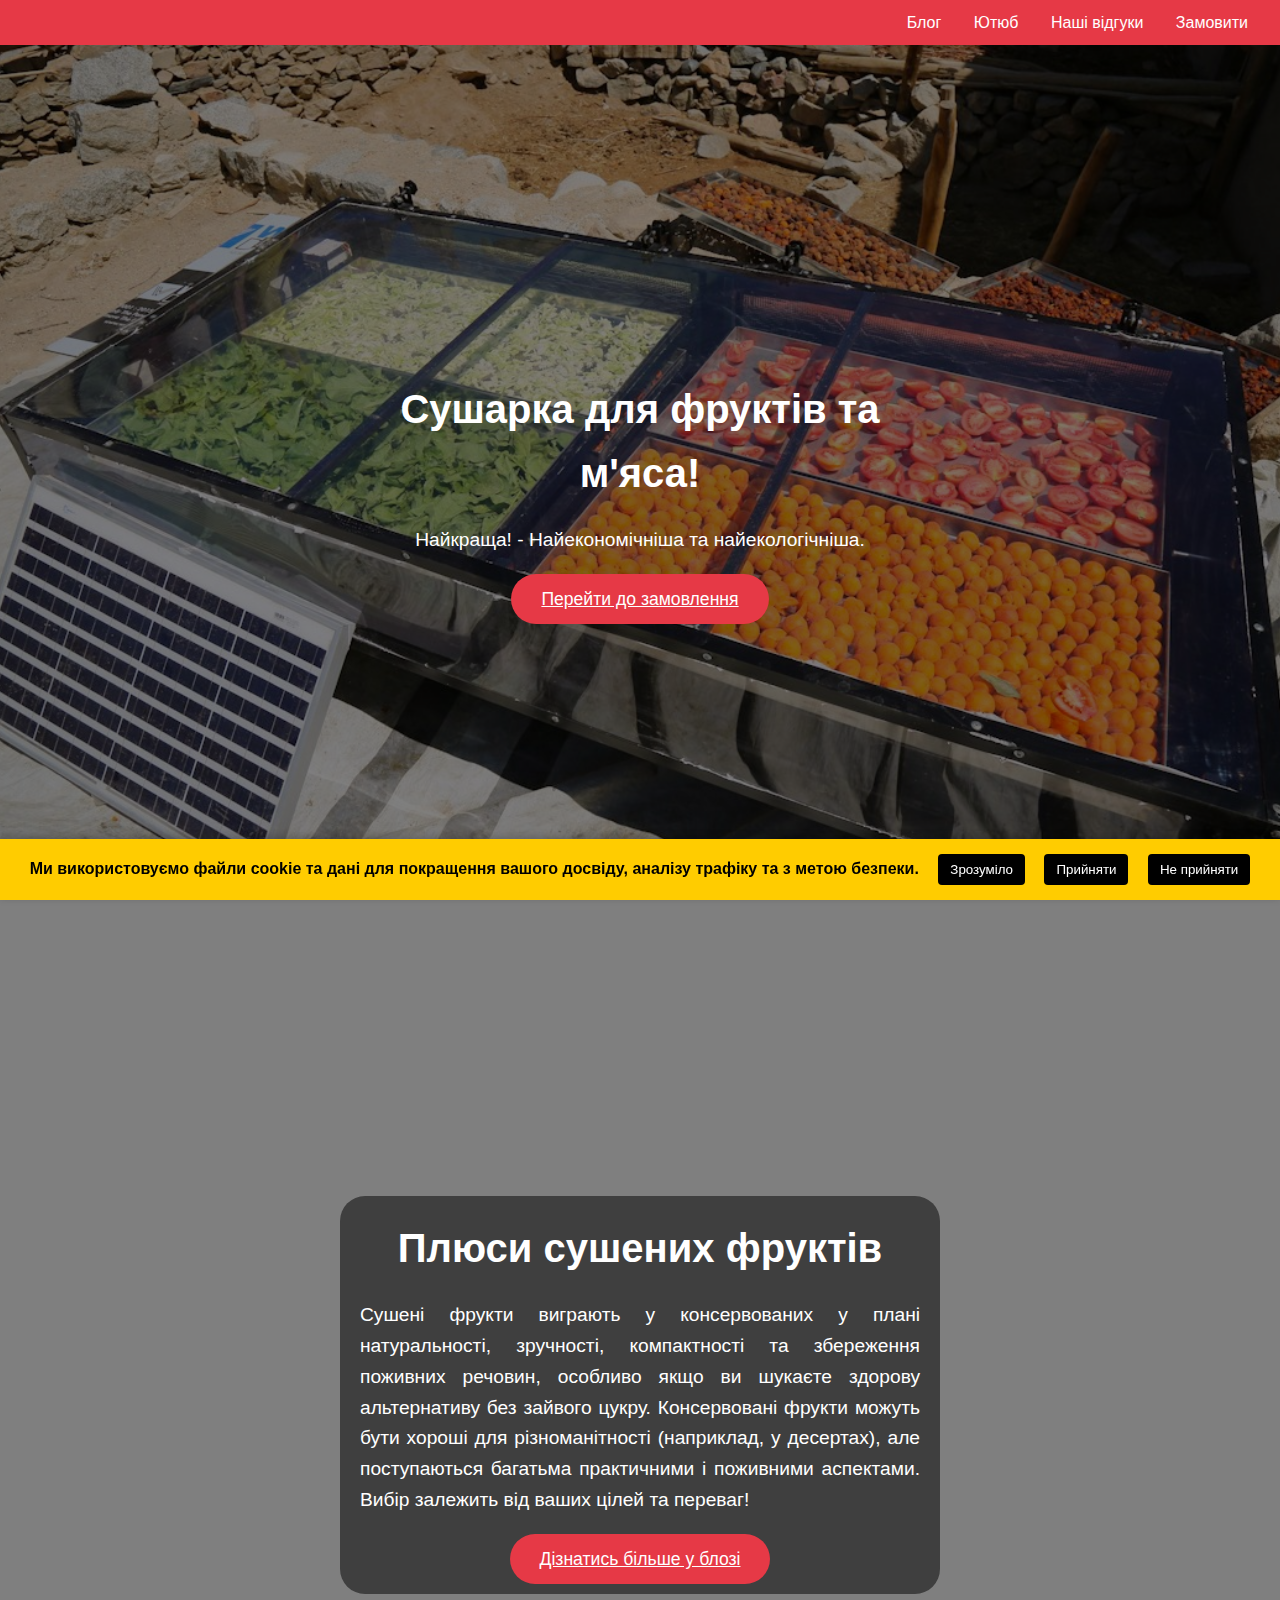
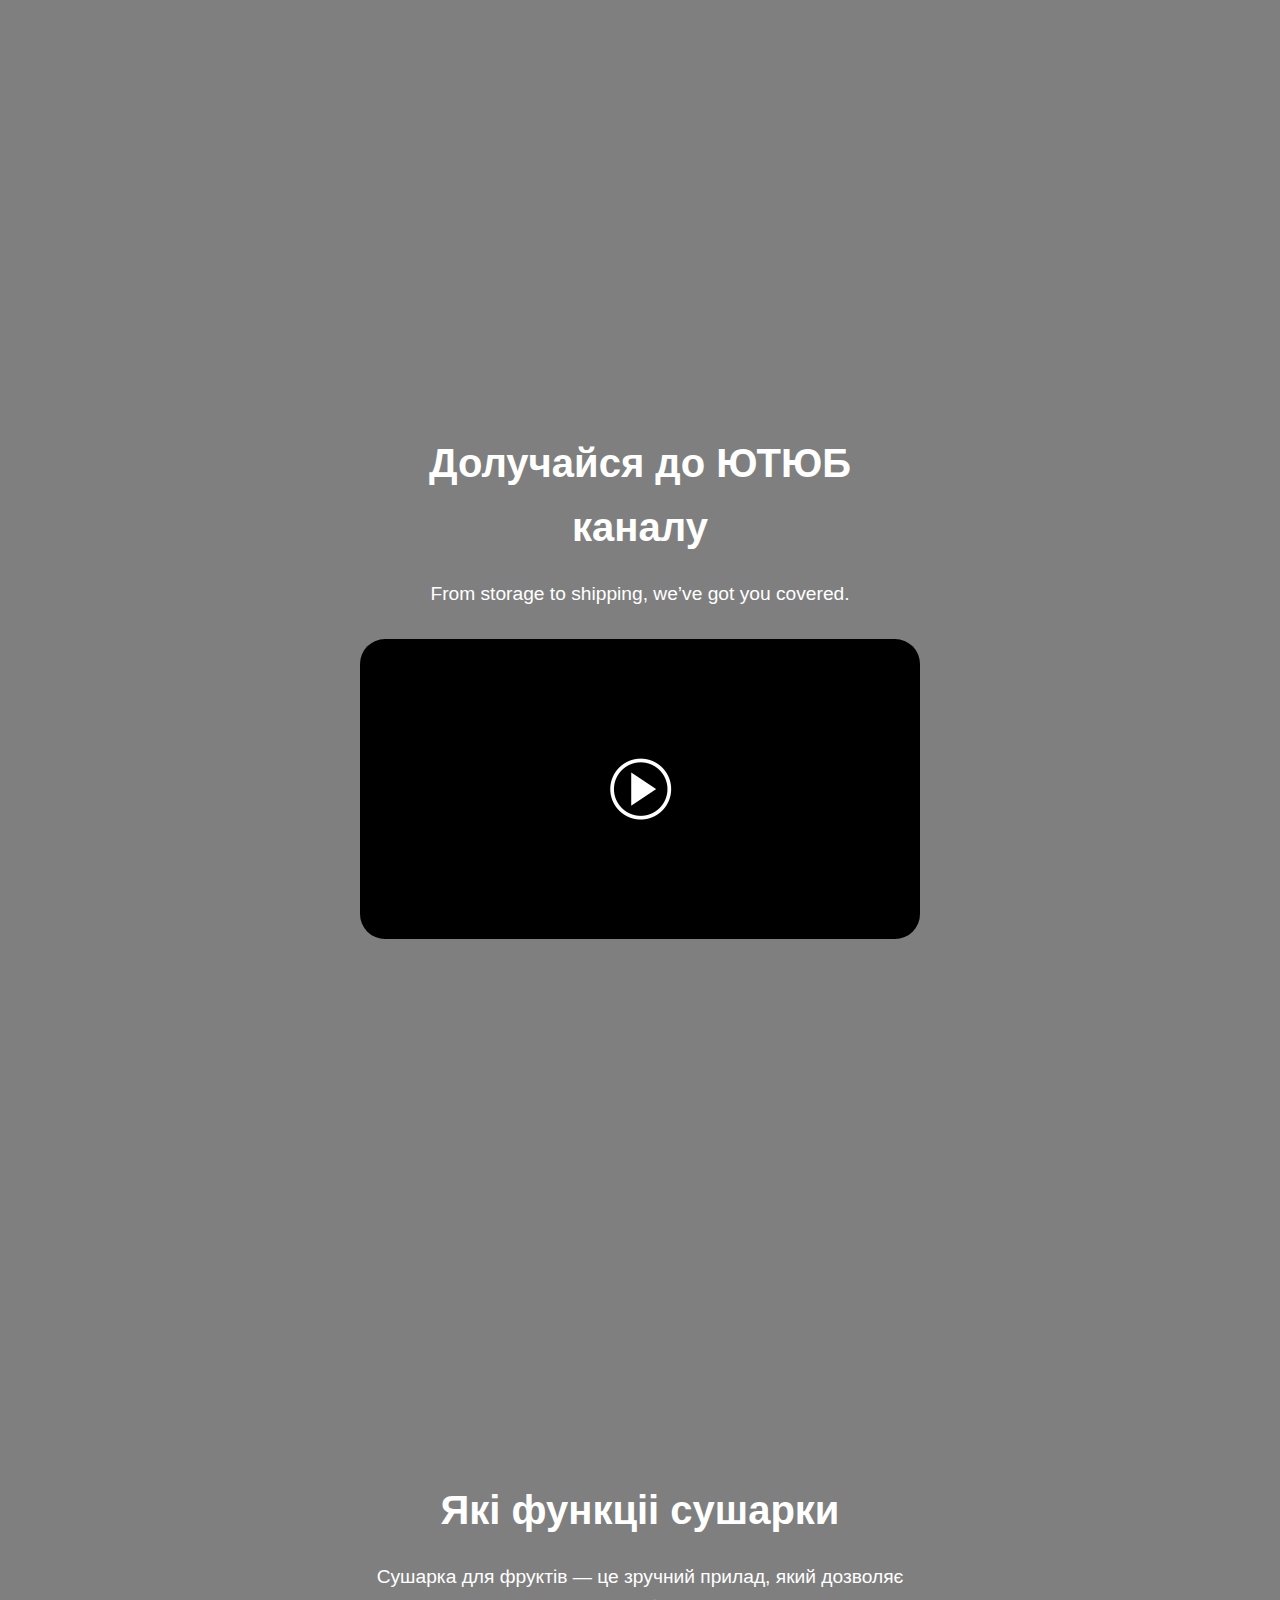
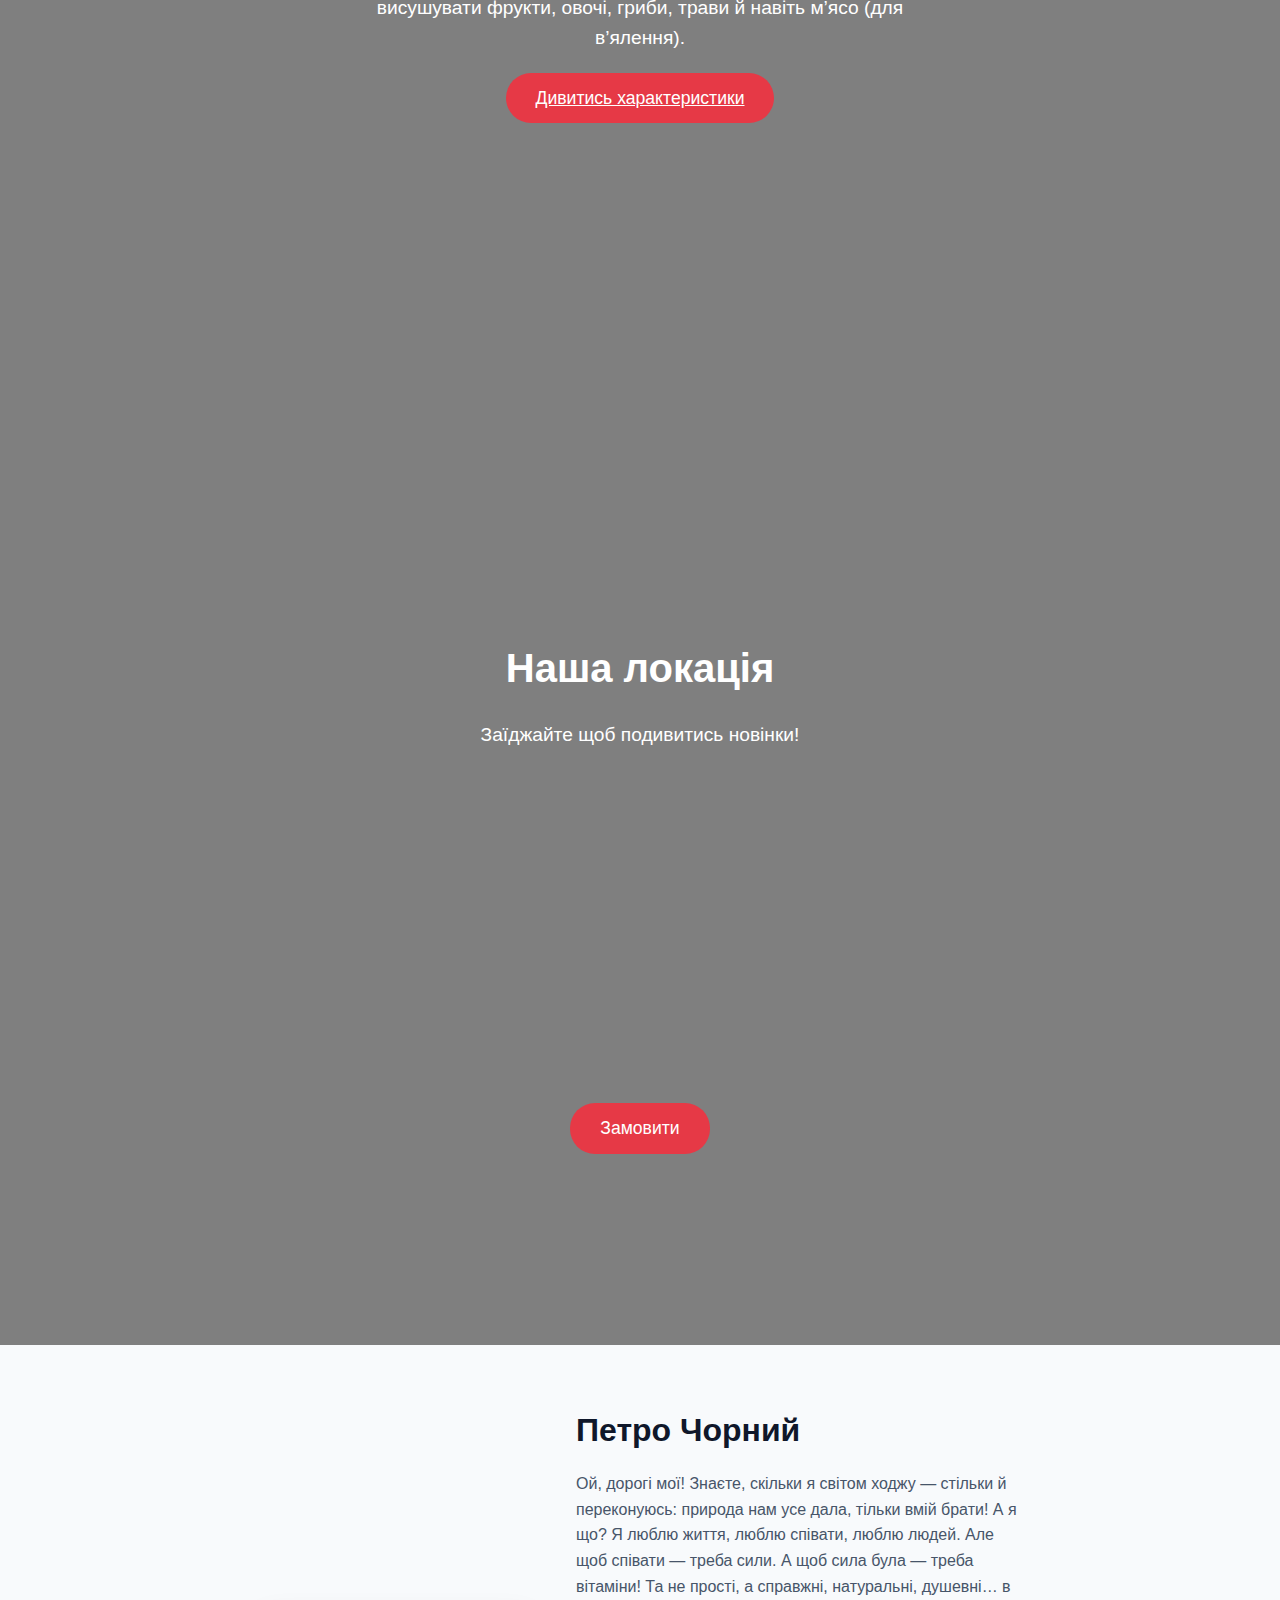
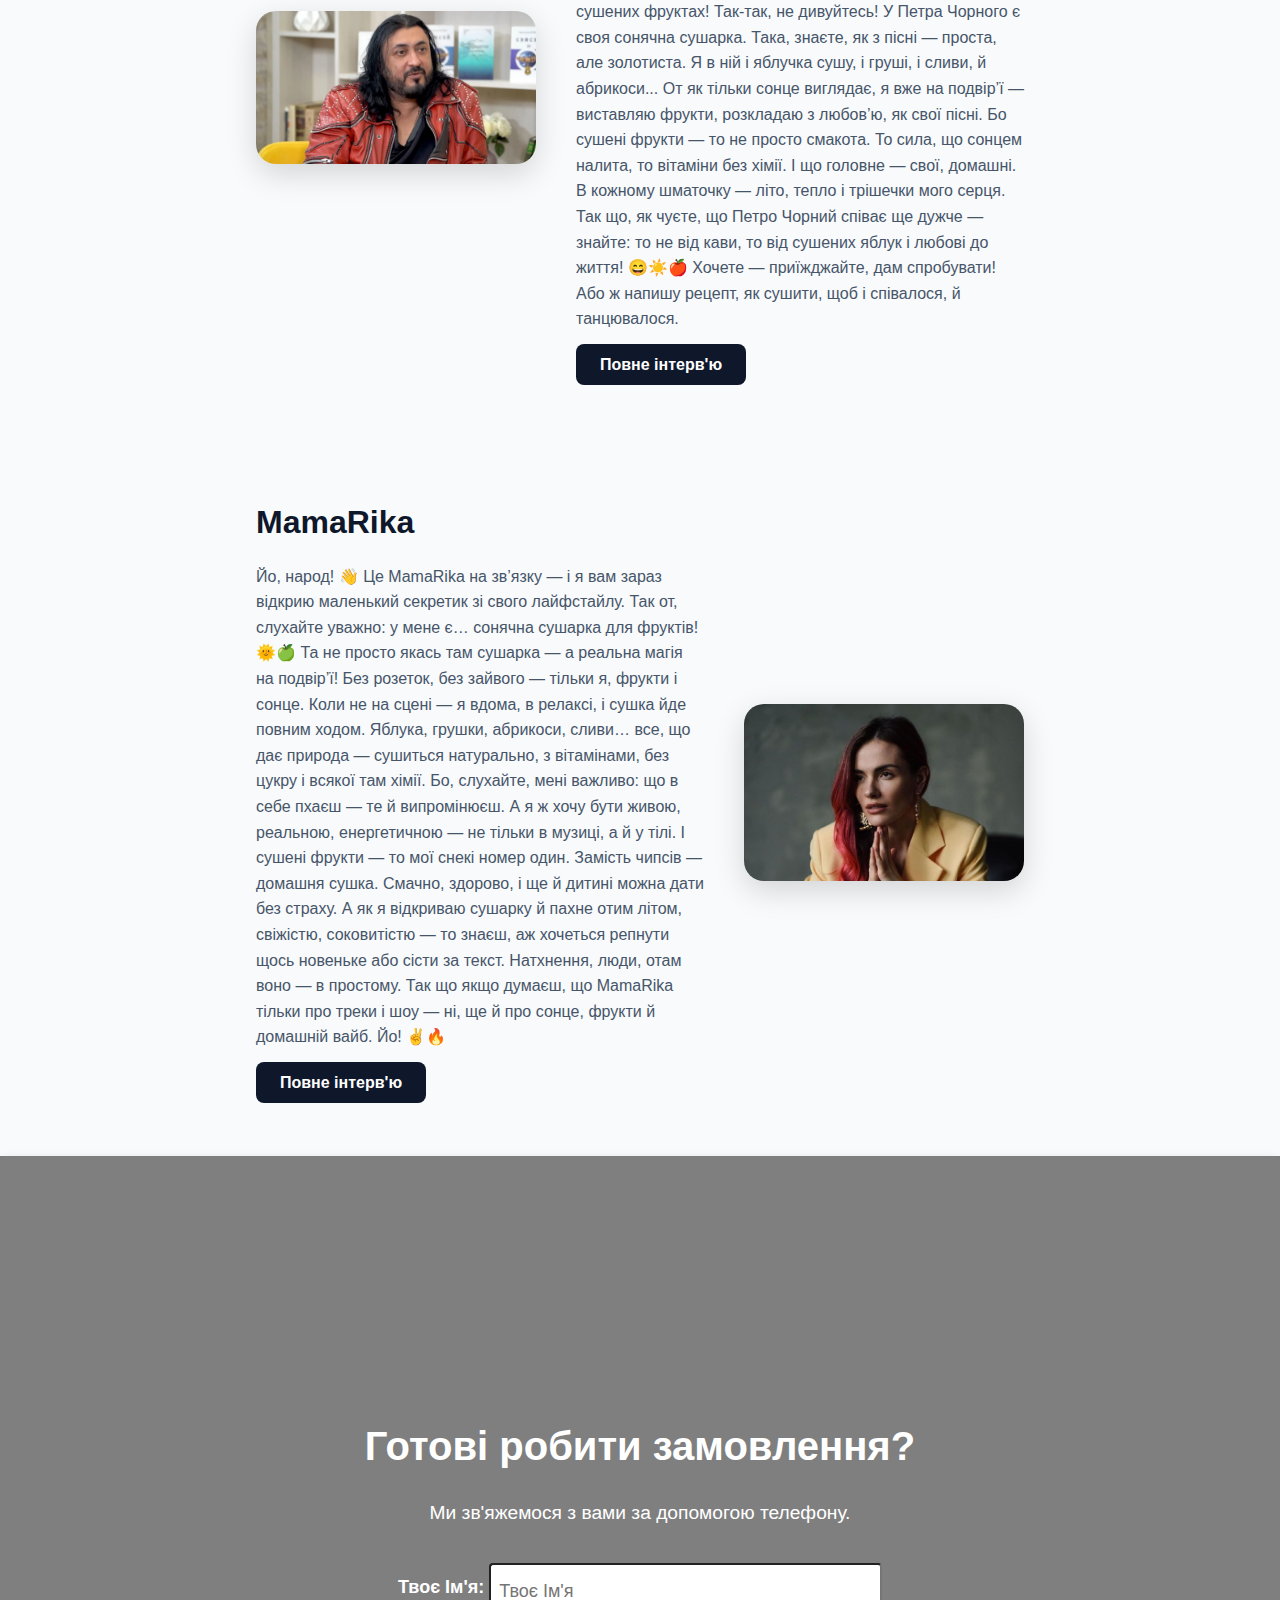
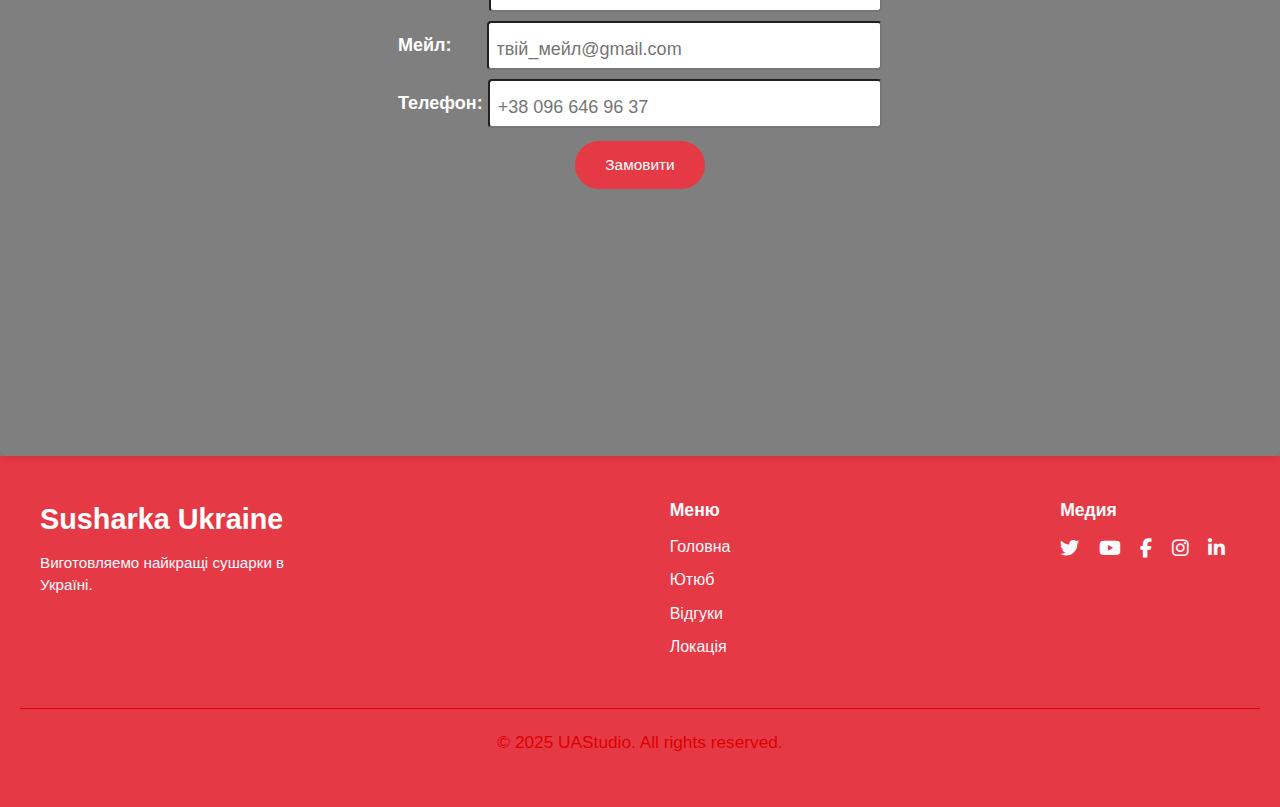
==== public_folder/index.html @ 9fc173cd "added public folder" ====
<!DOCTYPE html>
<html lang="uk">

<head>
  <meta charset="UTF-8">
  <meta name="viewport" content="width=device-width, initial-scale=1.0">
  <title>Сушарка для фруктів та м'яса!</title>
  <link rel="stylesheet" href="styles.css">

  <script src="./liba.js" charset="utf-8"></script>
  <script src="./master.js" charset="utf-8"></script>
</head>

<body>
  <div class="warning-banner" id="dataWarning">
    Ми використовуємо файли cookie та дані для покращення вашого досвіду, аналізу трафіку та з метою безпеки.
    <button onclick="document.getElementById('dataWarning').style.display='none'">Зрозуміло</button>
    <button onclick="document.getElementById('dataWarning').style.display='none'">Прийняти</button>
    <button onclick="document.getElementById('dataWarning').style.display='none'">Не прийняти</button>
  </div>

  <nav id='menu'>
  <input type='checkbox' id='responsive-menu' onclick='updatemenu()'><label></label>
  <ul>
    <li><a href="#blog">Блог</a></li>
    <li><a href="#youtube">Ютюб</a></li>
    <li><a href="#vidguki">Наші відгуки</a></li>
    <li><a href="#zamoviti">Замовити</a></li>
  </ul>
</nav>
  <!-- Section 1: Hero -->
  <section class="parallax-section hero">
    <div class="content">
      <h1>Сушарка для фруктів та м'яса!</h1>
      <p>Найкраща! - Найекономічніша та найекологічніша.</p>
      <a href="#zamoviti" class="red-btn">Перейти до замовлення</a>
    </div>
  </section>

  <!-- Section 2: Features -->
  <section id="blog" class="parallax-section features">
    <div class="content dimmed">
      <h2>Плюси сушених фруктів</h2>
      <p class="align-width">Сушені фрукти виграють у консервованих у плані натуральності, зручності, компактності та збереження поживних речовин, особливо якщо ви шукаєте здорову альтернативу без зайвого цукру. Консервовані фрукти можуть бути хороші для різноманітності (наприклад, у десертах), але поступаються багатьма практичними і поживними аспектами. Вибір залежить від ваших цілей та переваг!</p>
      <a href="/blog" page="_blank" class="red-btn">Дізнатись більше у блозі</a>
    </div>
  </section>

  <!-- Section 3: Variety -->
  <section id="youtube" class="parallax-section variety">
    <div class="content">
      <h2>Долучайся до ЮТЮБ каналу</h2>
      <p>From storage to shipping, we’ve got you covered.</p>
      <div class="youtube">
        <iframe width="560" height="315" src="https://www.youtube.com/embed/SNdDaZsePyI?si=NqdKpgwDsZGJGzFz" title="YouTube video player" frameborder="0" allow="accelerometer; autoplay; clipboard-write; encrypted-media; gyroscope; picture-in-picture; web-share" referrerpolicy="strict-origin-when-cross-origin" allowfullscreen></iframe>
      <img class="youtube" src="./img/start-video-btn.png" alt="start video button" height="64px" width="64px">
      </div>
    </div>
  </section>

  <!-- Section 4: Quality -->
  <section class="parallax-section quality">
    <div class="content">
      <h2>Які функціі сушарки</h2>
      <p>Сушарка для фруктів — це зручний прилад, який дозволяє висушувати фрукти, овочі, гриби, трави й навіть м’ясо (для в’ялення). </p>
      <a href="/characteristics" class="red-btn">Дивитись характеристики</a>
    </div>
  </section>

  <!-- Section 6: Deals -->
  <section id="location" class="parallax-section deals">
    <div class="content">
      <h2>Наша локація</h2>
      <p>Заїджайте щоб подивитись новінки!</p>
      <iframe width="560" height="315" src="https://maps.app.goo.gl/1FGAC23iCjq2QnyK6" title="YouTube video player" frameborder="0" allow="accelerometer; autoplay; clipboard-write; encrypted-media; gyroscope; picture-in-picture; web-share" referrerpolicy="strict-origin-when-cross-origin" allowfullscreen></iframe>
      <button class="red-btn">Замовити</button>
    </div>
  </section>
  <!-- chess section -->
  <section id="vidguki" class="chess-section">
  <div class="chess-image">
    <img src="./img/32.webp" alt="Chess board">
  </div>
  <div class="chess-content left">
    <h2>Петро Чорний</h2>
    <p>Ой, дорогі мої! Знаєте, скільки я світом ходжу — стільки й переконуюсь: природа нам усе дала, тільки вмій брати! А я що? Я люблю життя, люблю співати, люблю людей. Але щоб співати — треба сили. А щоб сила була — треба вітаміни! Та не прості, а справжні, натуральні, душевні… в сушених фруктах!
Так-так, не дивуйтесь! У Петра Чорного є своя сонячна сушарка. Така, знаєте, як з пісні — проста, але золотиста. Я в ній і яблучка сушу, і груші, і сливи, й абрикоси... От як тільки сонце виглядає, я вже на подвір’ї — виставляю фрукти, розкладаю з любов’ю, як свої пісні.
Бо сушені фрукти — то не просто смакота. То сила, що сонцем налита, то вітаміни без хімії. І що головне — свої, домашні. В кожному шматочку — літо, тепло і трішечки мого серця.
Так що, як чуєте, що Петро Чорний співає ще дужче — знайте: то не від кави, то від сушених яблук і любові до життя! 😄☀️🍎
Хочете — приїжджайте, дам спробувати! Або ж напишу рецепт, як сушити, щоб і співалося, й танцювалося.</p>
    <a href="#" class="btn">Повне інтерв'ю</a>
  </div>
</section>

<section class="chess-section">
  <div class="chess-content right">
    <h2>MamaRika</h2>
    <p>Йо, народ! 👋 Це MamaRika на зв’язку — і я вам зараз відкрию маленький секретик зі свого лайфстайлу. Так от, слухайте уважно: у мене є… сонячна сушарка для фруктів! 🌞🍏
Та не просто якась там сушарка — а реальна магія на подвір’ї! Без розеток, без зайвого — тільки я, фрукти і сонце. Коли не на сцені — я вдома, в релаксі, і сушка йде повним ходом. Яблука, грушки, абрикоси, сливи… все, що дає природа — сушиться натурально, з вітамінами, без цукру і всякої там хімії.
Бо, слухайте, мені важливо: що в себе пхаєш — те й випромінюєш. А я ж хочу бути живою, реальною, енергетичною — не тільки в музиці, а й у тілі. І сушені фрукти — то мої снекі номер один. Замість чипсів — домашня сушка. Смачно, здорово, і ще й дитині можна дати без страху.
А як я відкриваю сушарку й пахне отим літом, свіжістю, соковитістю — то знаєш, аж хочеться репнути щось новеньке або сісти за текст. Натхнення, люди, отам воно — в простому.
Так що якщо думаєш, що MamaRika тільки про треки і шоу — ні, ще й про сонце, фрукти й домашній вайб. Йо! ✌️🔥</p>
    <a href="#" class="btn">Повне інтерв'ю</a>
  </div>
  <div class="chess-image">
    <img src="./img/2793202.jpeg" alt="Chess strategy">
  </div>
</section>
  <!-- end chess section -->

  <!-- Section 7: CTA -->
  <section id="zamoviti" class="parallax-section cta">
    <div class="content">
      <h2>Готові робити замовлення?</h2>
      <p>Ми зв'яжемося з вами за допомогою телефону.</p>
      <!-- //////////////////////////////////////////////////////////////////////////// -->
      <!-- <div class="feed-wrap"> -->
        <!-- top margin -->
        <form id="subscribe" class="feedback" action="/contact_page.php" target="_self">
          <fieldset><div class="fieldset">
            <legend></legend>
            <label id="name-label" for="name">Твоє&nbsp;Ім'я:&nbsp;
              <input id="name" name="name" type="text" placeholder="Твоє Ім'я" required />
            </label>
            <br/>
            <label id="email-label" for="email">Мейл:&nbsp;&nbsp;&nbsp;&nbsp;&nbsp;&nbsp;&nbsp;
              <input id="email" name="email" type="email" placeholder="твій_мейл@gmail.com" required />
            </label>

            <!-- <div class="phone-wrap"> -->
              <label id="number-label" for="tel">Телефон:&nbsp;
              <!-- <div id="countryflag" class="phone-flags">
              </div>
              <select id="countries" onchange="" name="countries">
                <option value="999">(select one)</option>
                <option value="380">Ukraine</option>
              </select> -->
              <input id="tel" min="6" max="120" name="tel" type="tel" placeholder="+38 096 646 96 37" />
              <!-- phone wrap div --></label>
            <!-- </div> -->
            <input id="submit" class="red-btn" type="submit" value="Замовити" />
      </div>
      </fieldset>
      </form>


    <!-- </div> -->
  </section>
  <!-- Font Awesome CDN for social icons -->
<link rel="stylesheet" href="https://cdnjs.cloudflare.com/ajax/libs/font-awesome/6.5.0/css/all.min.css"/>

<footer class="footer">
  <div class="footer-container">
    <div class="footer-branding">
      <h2>Susharka Ukraine</h2>
      <p>Виготовляемо найкращі сушарки в Україні.</p>
    </div>

    <div class="footer-links">
      <h4>Меню</h4>
      <ul>
        <li><a href="#">Головна</a></li>
        <li><a href="#youtube">Ютюб</a></li>
        <li><a href="#vidguki">Відгуки</a></li>
        <li><a href="#location">Локація</a></li>
      </ul>
    </div>

    <div class="footer-social">
      <h4>Медия</h4>
      <div class="social-icons">
        <a href="#"><i class="fab fa-twitter"></i></a>
        <a href="#"><i class="fab fa-youtube"></i></a>
        <a href="#"><i class="fab fa-facebook-f"></i></a>
        <a href="#"><i class="fab fa-instagram"></i></a>
        <a href="#"><i class="fab fa-linkedin-in"></i></a>
      </div>
    </div>
  </div>
  <div class="footer-bottom">
    <p>&copy; 2025 UAStudio. All rights reserved.</p>
  </div>
</footer>
<button id="scrollToTopBtn" title="Go to top">
  ↑
</button>
</body>

</html>
---- public_folder/styles.css ----
/* Reset default styles */
* {
    margin: 0;
    padding: 0;
    box-sizing: border-box;
    /* outline:1px solid red; */
}
/* data collection */
.warning-banner {
  position: fixed;
  bottom: 0;
  width: 100%;
  background-color: #ffcc00;
  color: #000;
  padding: 15px;
  text-align: center;
  font-weight: bold;
  box-shadow: 0 -2px 8px rgba(0,0,0,0.2);
  z-index: 9999;
}

.warning-banner button {
  margin-left: 15px;
  background-color: #000;
  color: #fff;
  border: none;
  padding: 8px 12px;
  cursor: pointer;
  border-radius: 4px;
}

.warning-banner button:hover {
  background-color: #333;
}
/* data collection */
body {
    font-family: Arial, sans-serif;
    color: #fff;
    line-height: 1.6;
}
/* menu */
#menu {
	background: #E63946;
	height: 45px;
	padding-right: 18px;
}
#menu ul, #menu li {
	margin: 0 auto;
	padding: 0;
	list-style: none
}
#menu ul {
	width: 100%;
	text-align: right;
}
#menu li {
	display: inline-block;
	position: relative;
}
#menu a {
	display: block;
	line-height: 45px;
	padding: 0 14px;
	text-decoration: none;
	color: #FFFFFF;
	font-size: 16px;
}
#menu a.dropdown-arrow:after {
	content: "\25BE";
	margin-left: 5px;
}
#menu li a:hover {
  color: #d00000;
	background: #F2F2F2;
}
#menu input {
	display: none;
	margin: 0;
	padding: 0;
	height: 45px;
	width: 100%;
	opacity: 0;
	cursor: pointer
}
#menu label {
	display: none;
	line-height: 45px;
	text-align: center;
	position: absolute;
	left: 35px
}
#menu label:before {
	font-size: 1.6em;
	color: #FFFFFF;
	content: "\2261";
	margin-left: 20px;
}
#menu ul.sub-menus{
	height: auto;
	overflow: hidden;
	width: 170px;
	background: #444444;
	position: absolute;
	z-index: 99;
	display: none;
}
#menu ul.sub-menus li {
	display: block;
	text-align: left;
	width: 100%;
}
#menu ul.sub-menus a {
	color: #FFFFFF;
	font-size: 16px;
}
#menu li:hover ul.sub-menus {
	display: block
}
#menu ul.sub-menus a:hover{
	background: #F2F2F2;
	color: #444444;
}
@media screen and (max-width: 800px){
	#menu {position:relative}
	#menu ul {background:#444444;position:absolute;top:100%;right:0;left:0;z-index:3;height:auto;display:none;text-align:left;}
	#menu ul.sub-menus {width:100%;position:static;}
	#menu ul.sub-menus a {padding-left:30px;}
	#menu li {display:block;float:none;width:auto;}
	#menu input, #menu label {position:absolute;top:0;left:0;display:block}
	#menu input {z-index:4}
	#menu input:checked + label {color:#FFFFFF}
	#menu input:checked + label:before {content:"\00d7"}
	#menu input:checked ~ ul {display:block}
}

/* end menu */
/* Parallax Section Styles */
.parallax-section {
    height: 100vh;
    display: flex;
    align-items: center;
    justify-content: center;
    text-align: center;
    background-attachment: fixed;
    background-position: center;
    background-repeat: no-repeat;
    background-size: cover;
    position: relative;
}

.parallax-section::before {
    content: '';
    position: absolute;
    top: 0;
    left: 0;
    width: 100%;
    height: 100%;
    background: rgba(0, 0, 0, 0.5); /* Overlay for readability */
    z-index: 1;
}

.content {
    position: relative;
    z-index: 2;
    padding: 20px;
    max-width: 600px;
}

h1, h2 {
    font-size: 2.5em;
    margin-bottom: 20px;
}

p {
    font-size: 1.2em;
    margin-bottom: 30px;
}

/* Red Button Styles */
.red-btn {
    background-color: #e63946;
    color: #fff;
    padding: 15px 30px;
    border: none;
    border-radius: 25px;
    font-size: 1.1em;
    cursor: pointer;
    transition: background-color 0.3s;
}

.red-btn:hover {
    background-color: #d00000;
}

/* Background Images for Each Section */
.hero {
    background-image: url('./img/8-tray-only-solar-64831e032103ca194f144814.jpeg');
}

.features {
    background-image: url('./img/dried-fruits-large.jpeg');
}

.variety {
    background-image: url('./img/most-wasted-foods.jpg');
}

.quality {
    background-image: url('./img/370.jpg');
}

.deals {
    background-image: url('./img/7.jpg');
}

.cta {
    background-image: url('./img/dried-fruits-large.jpeg');
}

div.dimmed{
  background-color: rgba(0, 0, 0, 0.5);
  border-radius: 25px;
  min-width: 600px;
}
p.align-width{
  text-align: justify;
}
div.youtube{
  position: relative;
  margin: 20px auto;
  height: 300px;
  width: 560px;
  background-color: black;
  border-radius: 25px;
  display: flex;
  justify-content: center;
  align-items: center;
}
img.youtube{
  position: absolute;
  top: 118px;
  left: 249px;
  height:64px;
  width:64px;
  animation: grow 5s ease-in-out infinite;
}
img.youtube:hover{
  top: 103px;
  left: 233px;
  height:96px;
  width:96px;
  cursor: pointer;
  animation: grow 1s ease-in-out infinite;
}
@keyframes grow{
    0%{
        transform: scale(1,1);
        opacity: 1;
    }
    50%{
        transform: scale(1.1,1.1);
        opacity: 0;
    }
    100%{
        transform: scale(1,1);
        opacity: 1;
    }
}

.feed-wrap{
  display: flex;
  justify-content: space-between;

}
label{
  display:inline-flex;
  text-align: center;
  /* margin: 10px; */
  /* padding: 10px; */
  /* height: 40px; */
  /* width: 100%; */
}

.cta{
  margin: 0 auto;
  padding: 20px;
  border-radius: 8px;
  box-shadow: 0 2px 8px rgba(0, 0, 0, 0.1);
}
#subscribe{
  width: 560px;
  padding: 8px;
  border-radius: 4px;
  font-size: 14px;
  color: #fff;
}
#name-label,
#email-label,
#number-label {
  font-size: 18px!important;
  width:50px;
  margin-top: 11px;
  padding-top: 11px;
  font-weight: bold;
  color: #fff!important;
  margin-bottom: 5px;
}
fieldset{
  border: none;
}
#name, #email,#tel, #phone-wrap,#email-label,#name-label,#number-label
{
  font-size: 18px!important;
    width: 500px;
    padding: 8px;
    border-radius: 4px;
    font-size: 14px;
    color: #000;
    padding-top: 16px;
  margin-top: -10px;
}
#name-label{
  width: 500px!important;
}
/* chess section */
.chess-section {
  display: flex;
  align-items: center;
  justify-content: space-between;
  padding: 60px 20%;
  gap: 40px;
  background-color: #f8fafc;
  flex-wrap: wrap;
}

.chess-section.left {
  flex-direction: row;
}

.chess-section.right {
  flex-direction: row-reverse;
}

.chess-image img {
  width: 100%;
  max-width: 280px;
  border-radius: 20px;
  box-shadow: 0 10px 30px rgba(0,0,0,0.15);
}

.chess-content {
  flex: 1;
  min-width: 180px;
}

.chess-content h2 {
  font-size: 2rem;
  color: #0f172a;
  margin-bottom: 15px;
}

.chess-content p {
  font-size: 1rem;
  color: #475569;
  margin-bottom: 20px;
  line-height: 1.6;
}

.btn {
  background-color: #0f172a;
  color: white;
  padding: 12px 24px;
  border-radius: 8px;
  text-decoration: none;
  font-weight: 600;
  transition: background-color 0.3s ease;
}

.btn:hover {
  background-color: #1e293b;
}

@media (max-width: 768px) {
  .chess-section {
    flex-direction: column !important;
    text-align: center;
  }

  .chess-image img {
    max-width: 100%;
  }
}
/* end chess section */
/* #countries{
  width: 100px;
  padding: 8px;
  border: 1px solid #ccc;
  border-radius: 4px;
  font-size: 14px;
  color: #333;
}
#tel{
  width: 250px;
  padding: 8px;
  border: 1px solid #ccc;
  border-radius: 4px;
  font-size: 14px;
  color: #333;
} */
/* #number-label{
  display:inline-flex;
  width: 100px;
  padding: 8px;
  border: 1px solid #ccc;
  border-radius: 4px;
  font-size: 14px;
  color: #333;
} */
div#countryflag.phone-flags{
  margin-bottom: -15px;
}
/* Footer */
.footer {
  background-color: #e63946;
  color: #f8fafc;
  padding: 40px 20px 20px;
  font-family: 'Segoe UI', sans-serif;
}

.footer-container {
  display: flex;
  flex-wrap: wrap;
  justify-content: space-between;
  gap: 40px;
  max-width: 1200px;
  margin: auto;
}

.footer-branding h2 {
  font-size: 1.8rem;
  color: #fff;
  margin-bottom: 10px;
}

.footer-branding p {
  max-width: 300px;
  font-size: 0.95rem;
  line-height: 1.5;
}

.footer-links h4,
.footer-social h4 {
  font-size: 1.1rem;
  margin-bottom: 10px;
}

.footer-links ul {
  list-style: none;
  padding: 0;
}

.footer-links ul li {
  margin-bottom: 8px;
}

.footer-links ul li a {
  color: #f8fafc;
  text-decoration: none;
  transition: color 0.3s ease;
}

.footer-links ul li a:hover {
  color: #d00;
}

.social-icons a {
  color: #f8fafc;
  font-size: 1.2rem;
  margin-right: 15px;
  transition: color 0.3s ease;
}

.social-icons a:hover {
  color: #d00;
}

.footer-bottom {
  text-align: center;
  border-top: 1px solid #d00;
  margin-top: 40px;
  padding-top: 20px;
  font-size: 0.9rem;
  color: #d00;
}

/* Responsive */
@media (max-width: 768px) {
  .footer-container {
    flex-direction: column;
    align-items: center;
    text-align: center;
  }
}
/* Footer end */
/* scrool to top */
#scrollToTopBtn {
    position: fixed;
    bottom: 30px;
    right: 30px;
    z-index: 1000;
    background-color: #e63946;
    color: white;
    border: none;
    outline: none;
    width: 50px;
    height: 50px;
    font-size: 24px;
    border-radius: 50%;
    cursor: pointer;
    box-shadow: 0 4px 8px rgba(0, 0, 0, 0.2);
    transition: opacity 0.3s, transform 0.3s;
    opacity: 0;
    pointer-events: none;
  }

  #scrollToTopBtn:hover {
    background-color: #d00;
    transform: scale(1.1);
  }

  #scrollToTopBtn.show {
    opacity: 1;
    pointer-events: auto;
  }
  /* end scrool to top */
/* Responsive Design ---------------------------------------------- */
@media (max-width: 768px) {
  *{
    outline: 1px solid green;
  }
    .parallax-section {
        background-attachment: scroll; /* Parallax disabled on mobile */
    }

    h1, h2 {
        font-size: 2em;
    }

    p {
        font-size: 1em;
    }

    .red-btn {
        padding: 10px 20px;
        font-size: 1em;
    }
    div.dimmed{
      background-color: rgba(0, 0, 0, 0.5);
      border-radius: 25px;
      min-width: 100px;
    }
    p.align-width{
      text-align: justify;
    }
    div.youtube{
      margin: 20px auto;
      height: 200px;
      width: 300px;
      background-color: black;
      border-radius: 25px;
      display: flex;
      justify-content: center;
      align-items: center;
    }
    img.youtube{
    height:64px;
    width:64px;
    animation: grow 5s ease-in-out infinite;
    }
    img.youtube:hover{
      height:96px;
      width:96px;
      cursor: pointer;
      animation: grow 1s ease-in-out infinite;
    }
    @keyframes grow{
        0%{
            transform: scale(1,1);
            opacity: 1;
        }
        50%{
            transform: scale(1.1,1.1);
            opacity: 0;
        }
        100%{
            transform: scale(1,1);
            opacity: 1;
        }
    }

}
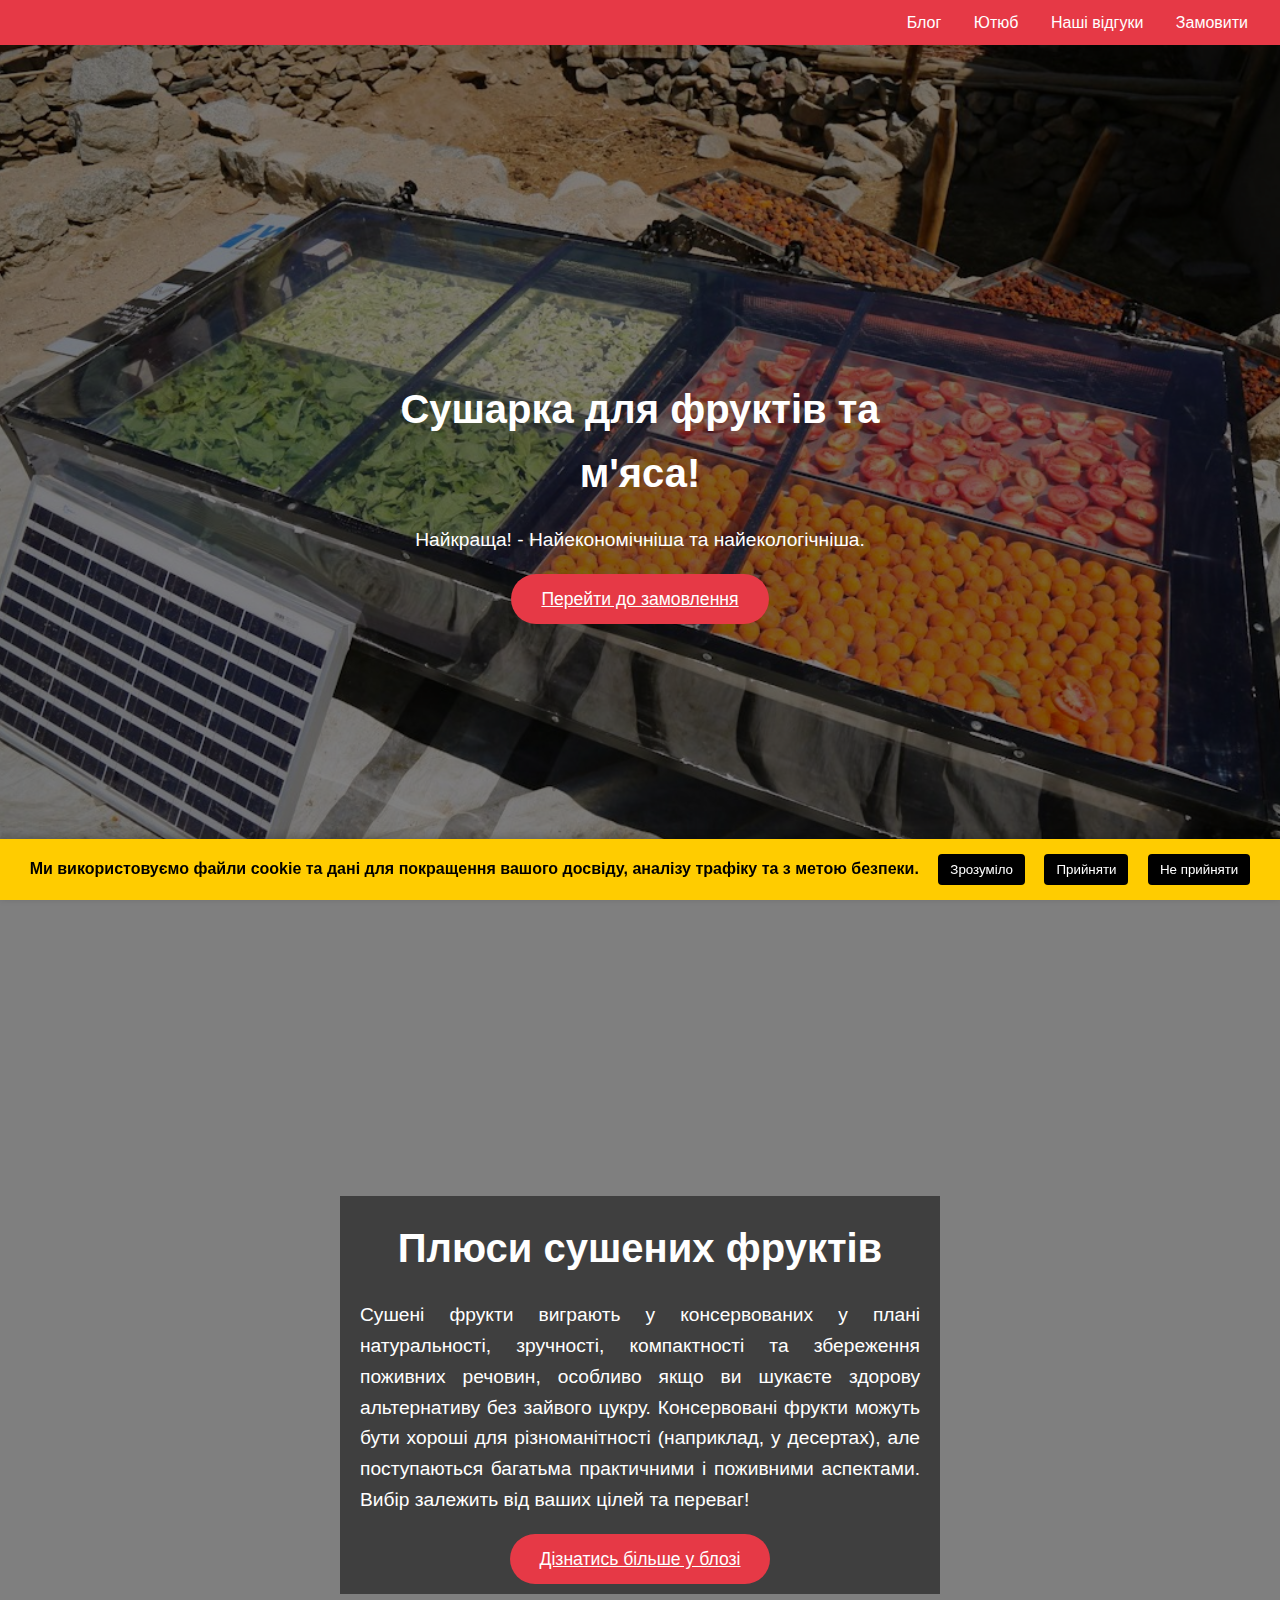
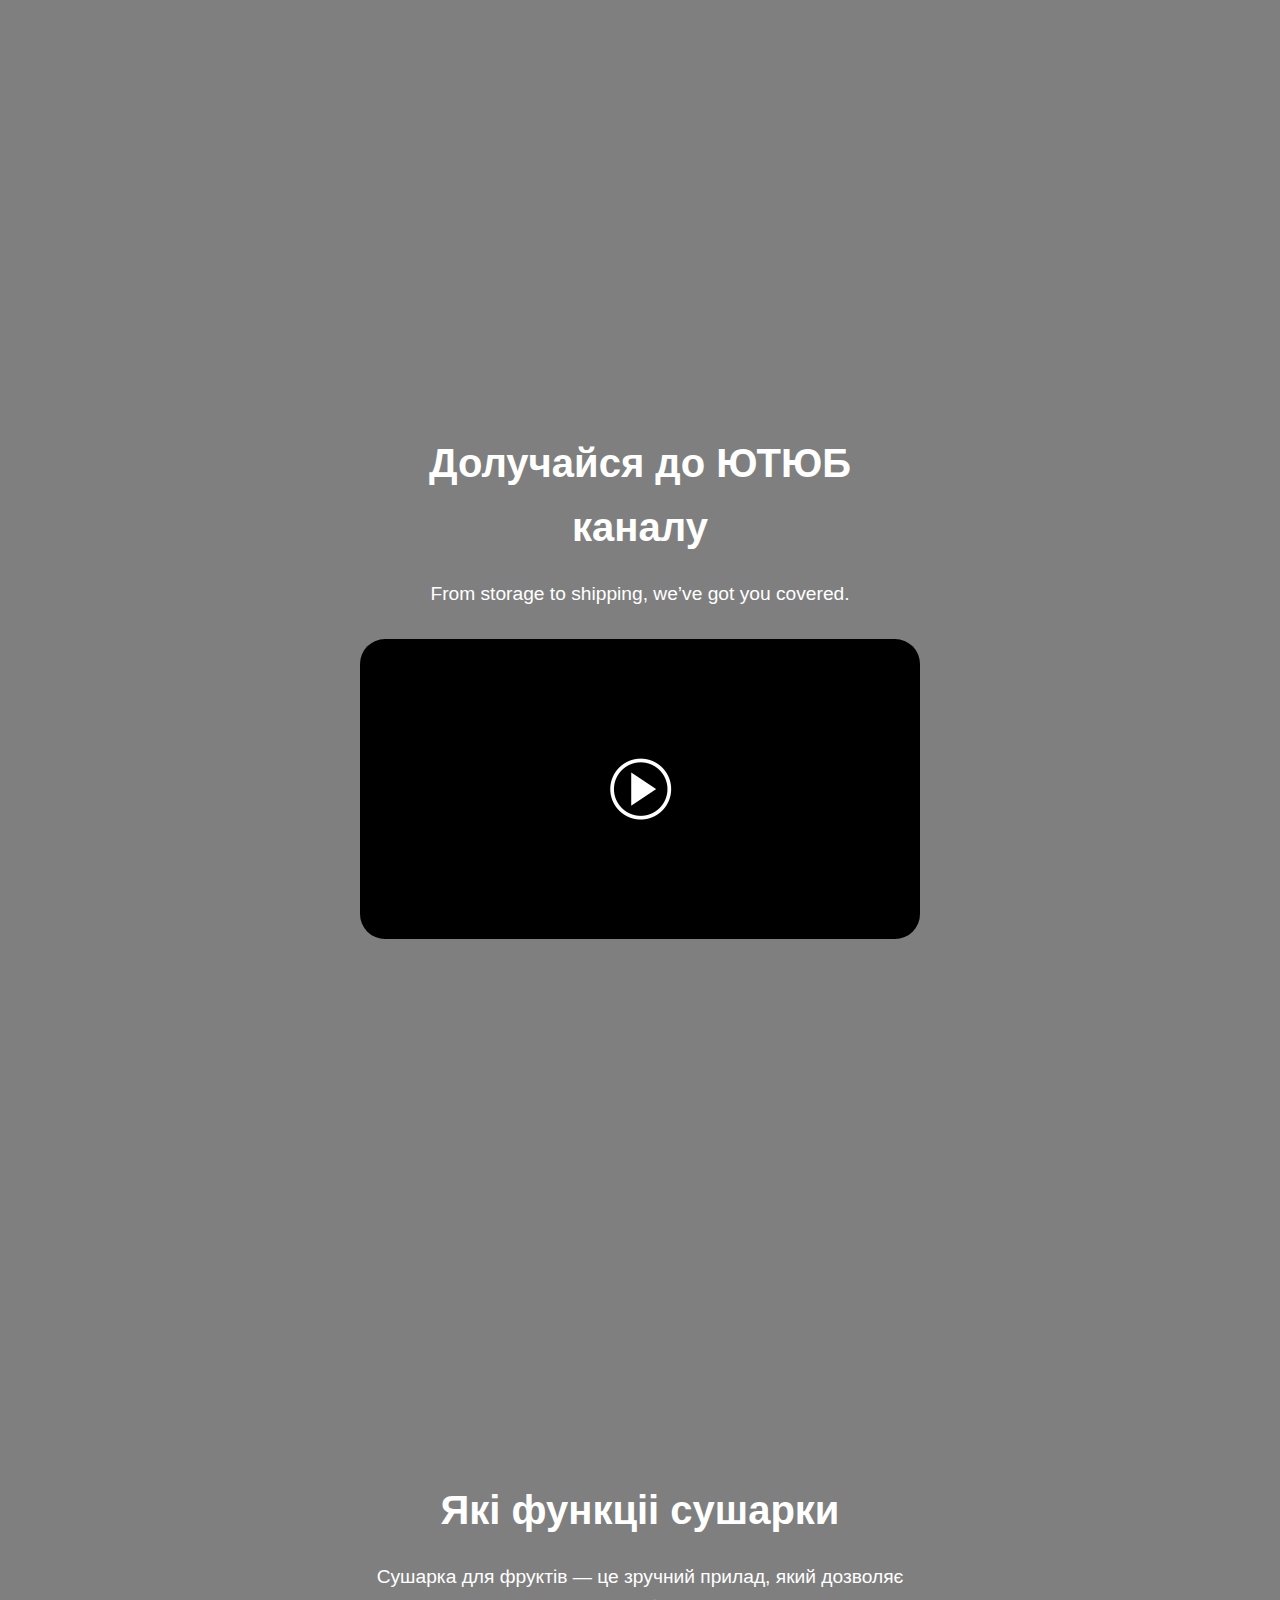
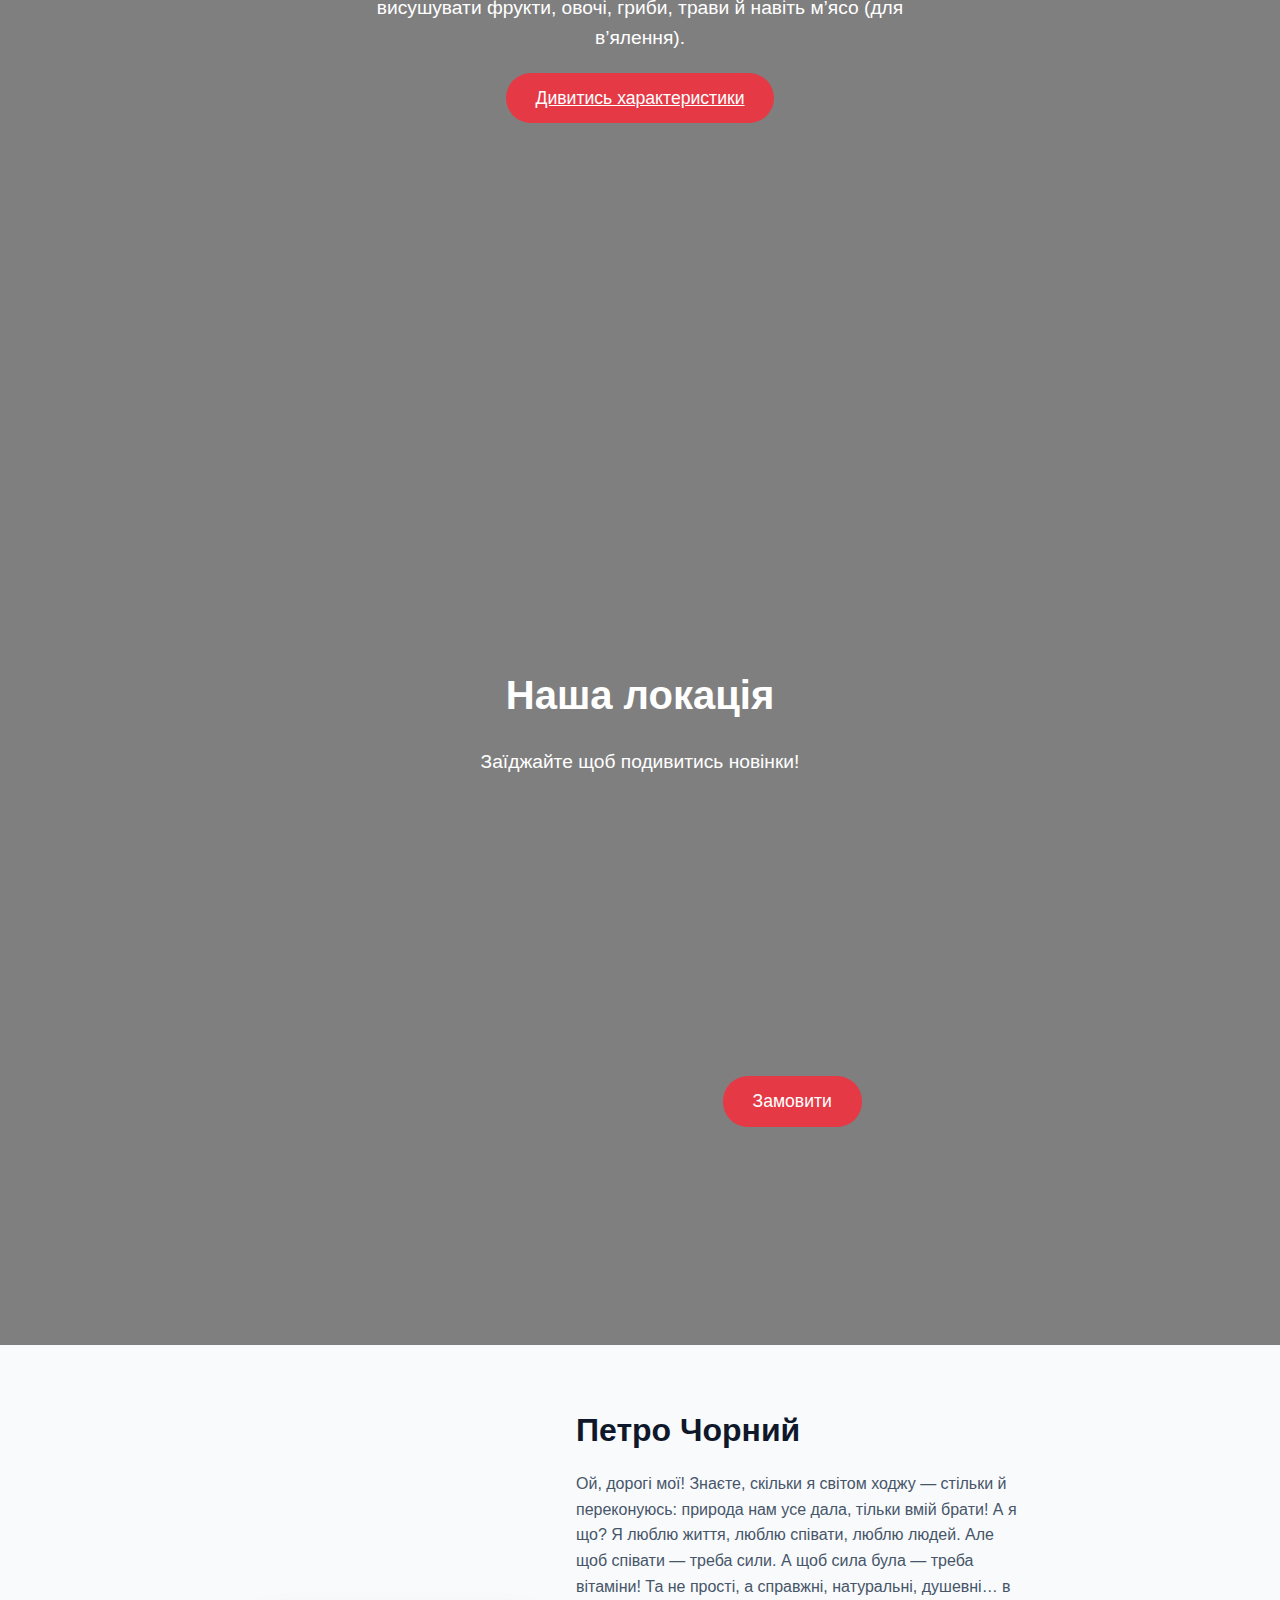
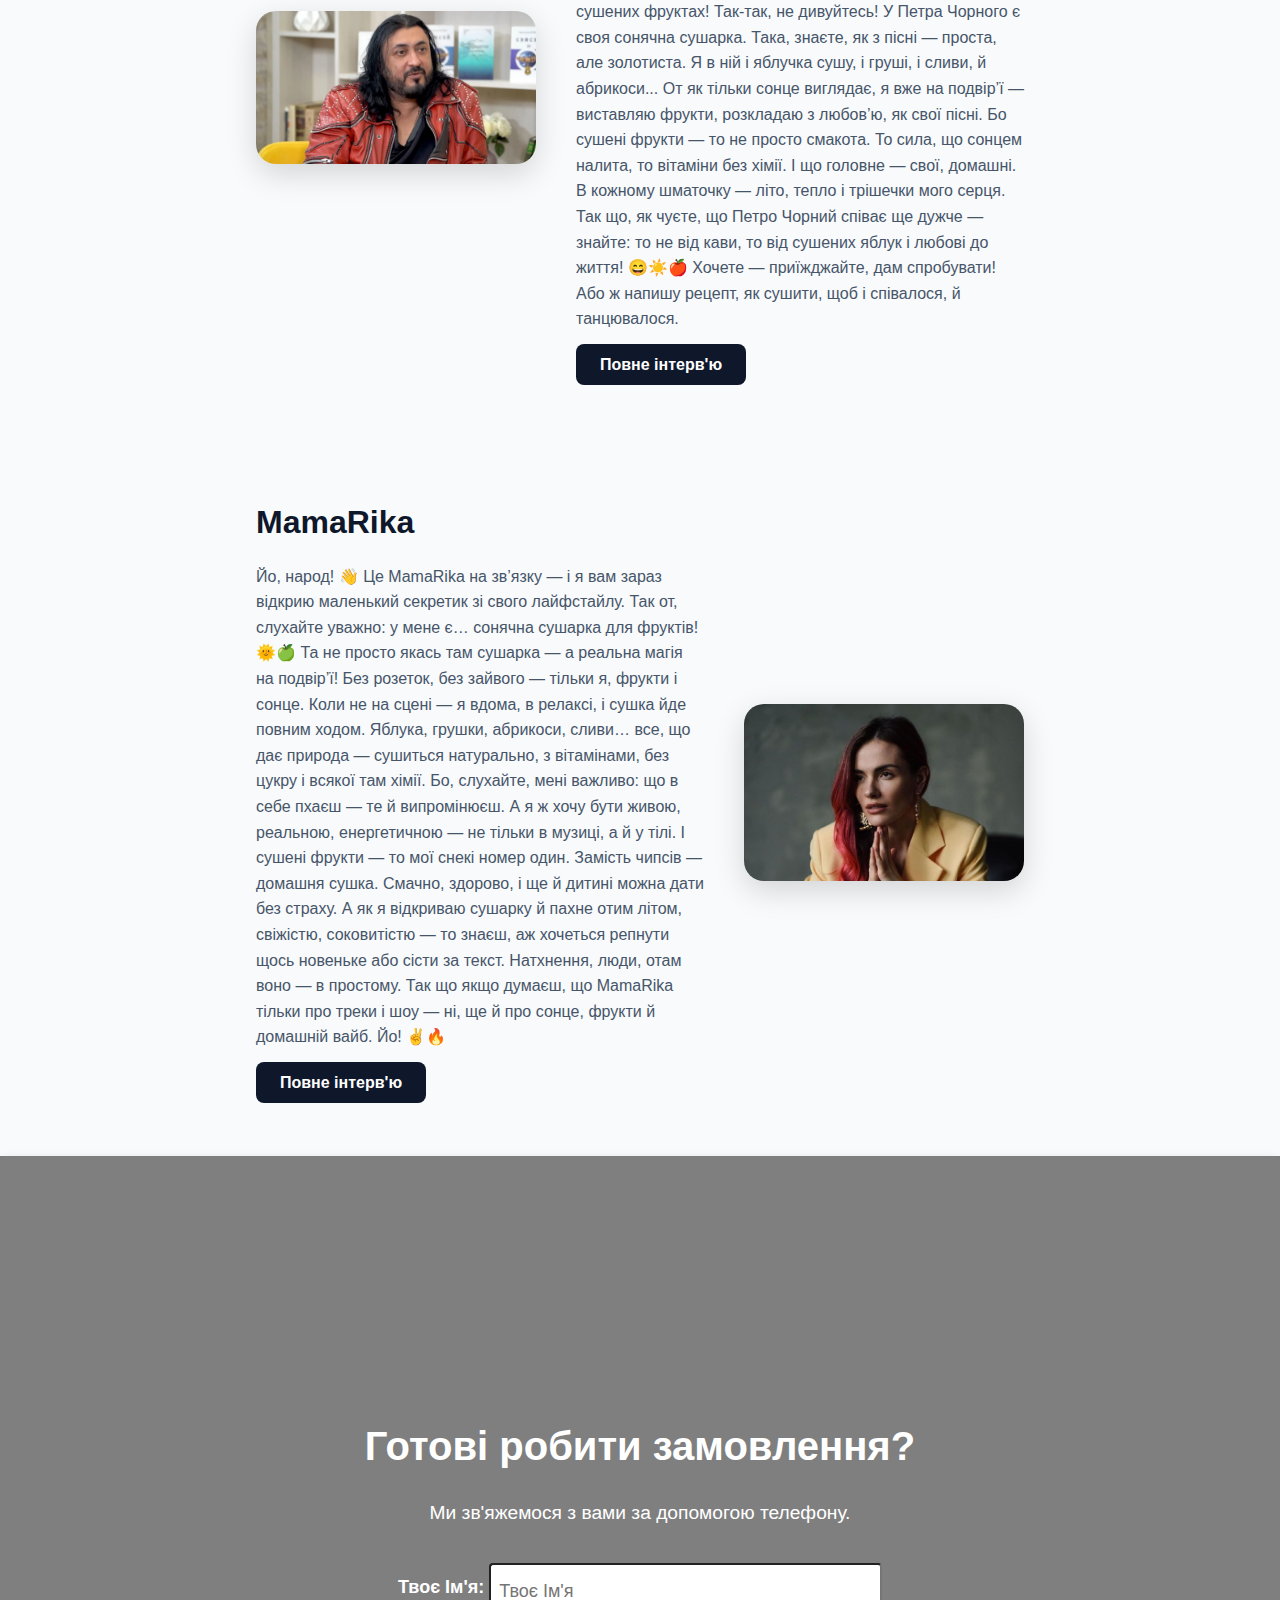
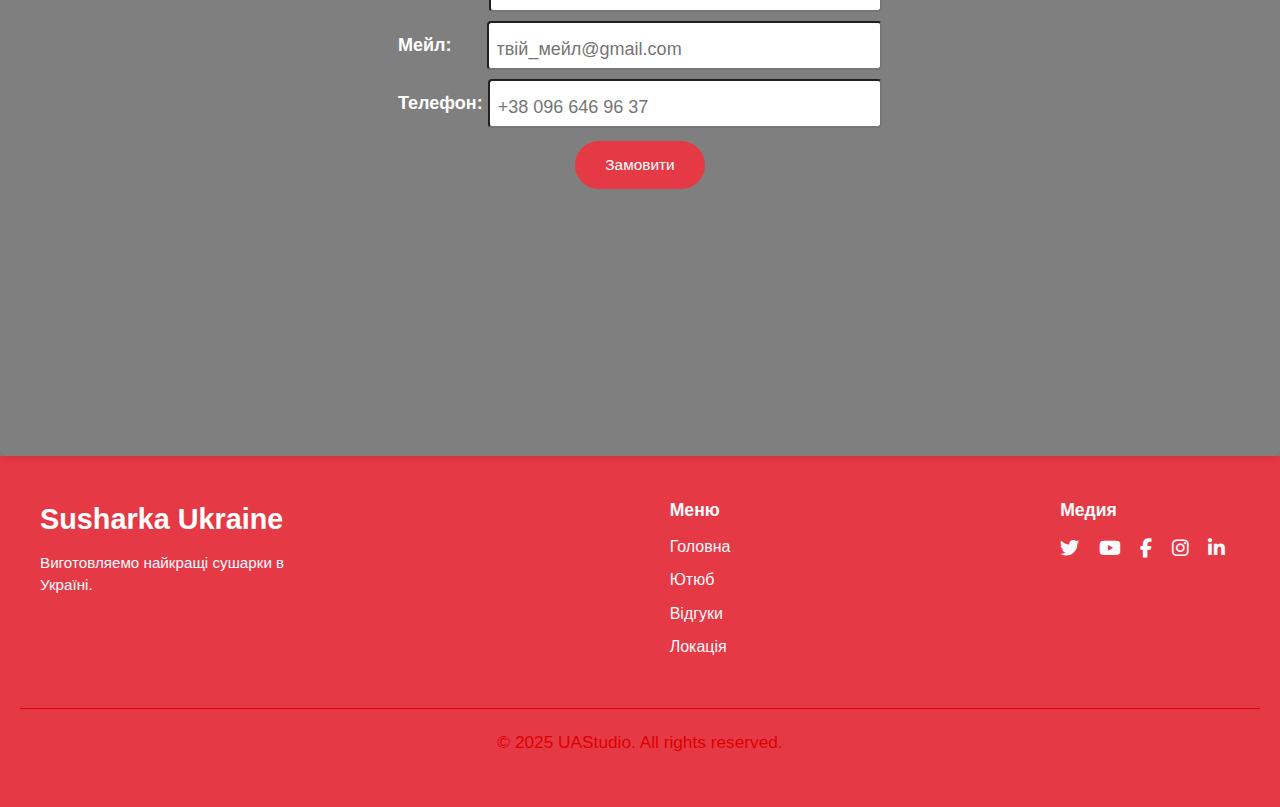
==== commit 101db94f: "updated public files" ====
--- a/public_folder/index.html
+++ b/public_folder/index.html
@@ -72,7 +72,7 @@
     <div class="content">
       <h2>Наша локація</h2>
       <p>Заїджайте щоб подивитись новінки!</p>
-      <iframe width="560" height="315" src="https://maps.app.goo.gl/1FGAC23iCjq2QnyK6" title="YouTube video player" frameborder="0" allow="accelerometer; autoplay; clipboard-write; encrypted-media; gyroscope; picture-in-picture; web-share" referrerpolicy="strict-origin-when-cross-origin" allowfullscreen></iframe>
+      <iframe width="300" height="300" src="https://maps.app.goo.gl/1FGAC23iCjq2QnyK6" title="YouTube video player" frameborder="0" allow="accelerometer; autoplay; clipboard-write; encrypted-media; gyroscope; picture-in-picture; web-share" referrerpolicy="strict-origin-when-cross-origin" allowfullscreen></iframe>
       <button class="red-btn">Замовити</button>
     </div>
   </section>
@@ -128,6 +128,7 @@
             </label>
 
             <!-- <div class="phone-wrap"> -->
+            <br/>
               <label id="number-label" for="tel">Телефон:&nbsp;
               <!-- <div id="countryflag" class="phone-flags">
               </div>
@@ -138,6 +139,7 @@
               <input id="tel" min="6" max="120" name="tel" type="tel" placeholder="+38 096 646 96 37" />
               <!-- phone wrap div --></label>
             <!-- </div> -->
+            <br/>
             <input id="submit" class="red-btn" type="submit" value="Замовити" />
       </div>
       </fieldset>
--- a/public_folder/styles.css
+++ b/public_folder/styles.css
@@ -219,7 +219,7 @@
 
 div.dimmed{
   background-color: rgba(0, 0, 0, 0.5);
-  border-radius: 25px;
+  /* border-radius: 25px; */
   min-width: 600px;
 }
 p.align-width{
@@ -535,9 +535,9 @@
   /* end scrool to top */
 /* Responsive Design ---------------------------------------------- */
 @media (max-width: 768px) {
-  *{
+  /* *{
     outline: 1px solid green;
-  }
+  } */
     .parallax-section {
         background-attachment: scroll; /* Parallax disabled on mobile */
     }
@@ -563,8 +563,9 @@
       text-align: justify;
     }
     div.youtube{
+      position: relative;
       margin: 20px auto;
-      height: 200px;
+      height: 400px;
       width: 300px;
       background-color: black;
       border-radius: 25px;
@@ -573,11 +574,16 @@
       align-items: center;
     }
     img.youtube{
-    height:64px;
-    width:64px;
-    animation: grow 5s ease-in-out infinite;
+      position: absolute;
+      top: 170px;
+      left: 118px;
+      height:64px;
+      width:64px;
+      animation: grow 5s ease-in-out infinite;
     }
     img.youtube:hover{
+      top: 170px;
+      left: 118px;
       height:96px;
       width:96px;
       cursor: pointer;
@@ -597,5 +603,34 @@
             opacity: 1;
         }
     }
-
-}
+    #subscribe{
+      width: 300px;
+    }
+    #name-label,
+    #email-label,
+    #number-label {
+      font-size: 18px!important;
+      width:60px;
+      margin-top: 11px;
+      padding-top: 11px;
+      font-weight: bold;
+      color: #fff!important;
+      margin-bottom: 5px;
+    }
+    fieldset{
+      border: none;
+    }
+    #name, #email,#tel, #phone-wrap,#email-label,#name-label,#number-label
+    {
+      font-size: 18px!important;
+        width: 200px;
+        border-radius: 4px;
+        font-size: 14px;
+        color: #000;
+        padding-top: 16px;
+    }
+    #name-label{
+      width: 200px!important;
+    }
+
+}
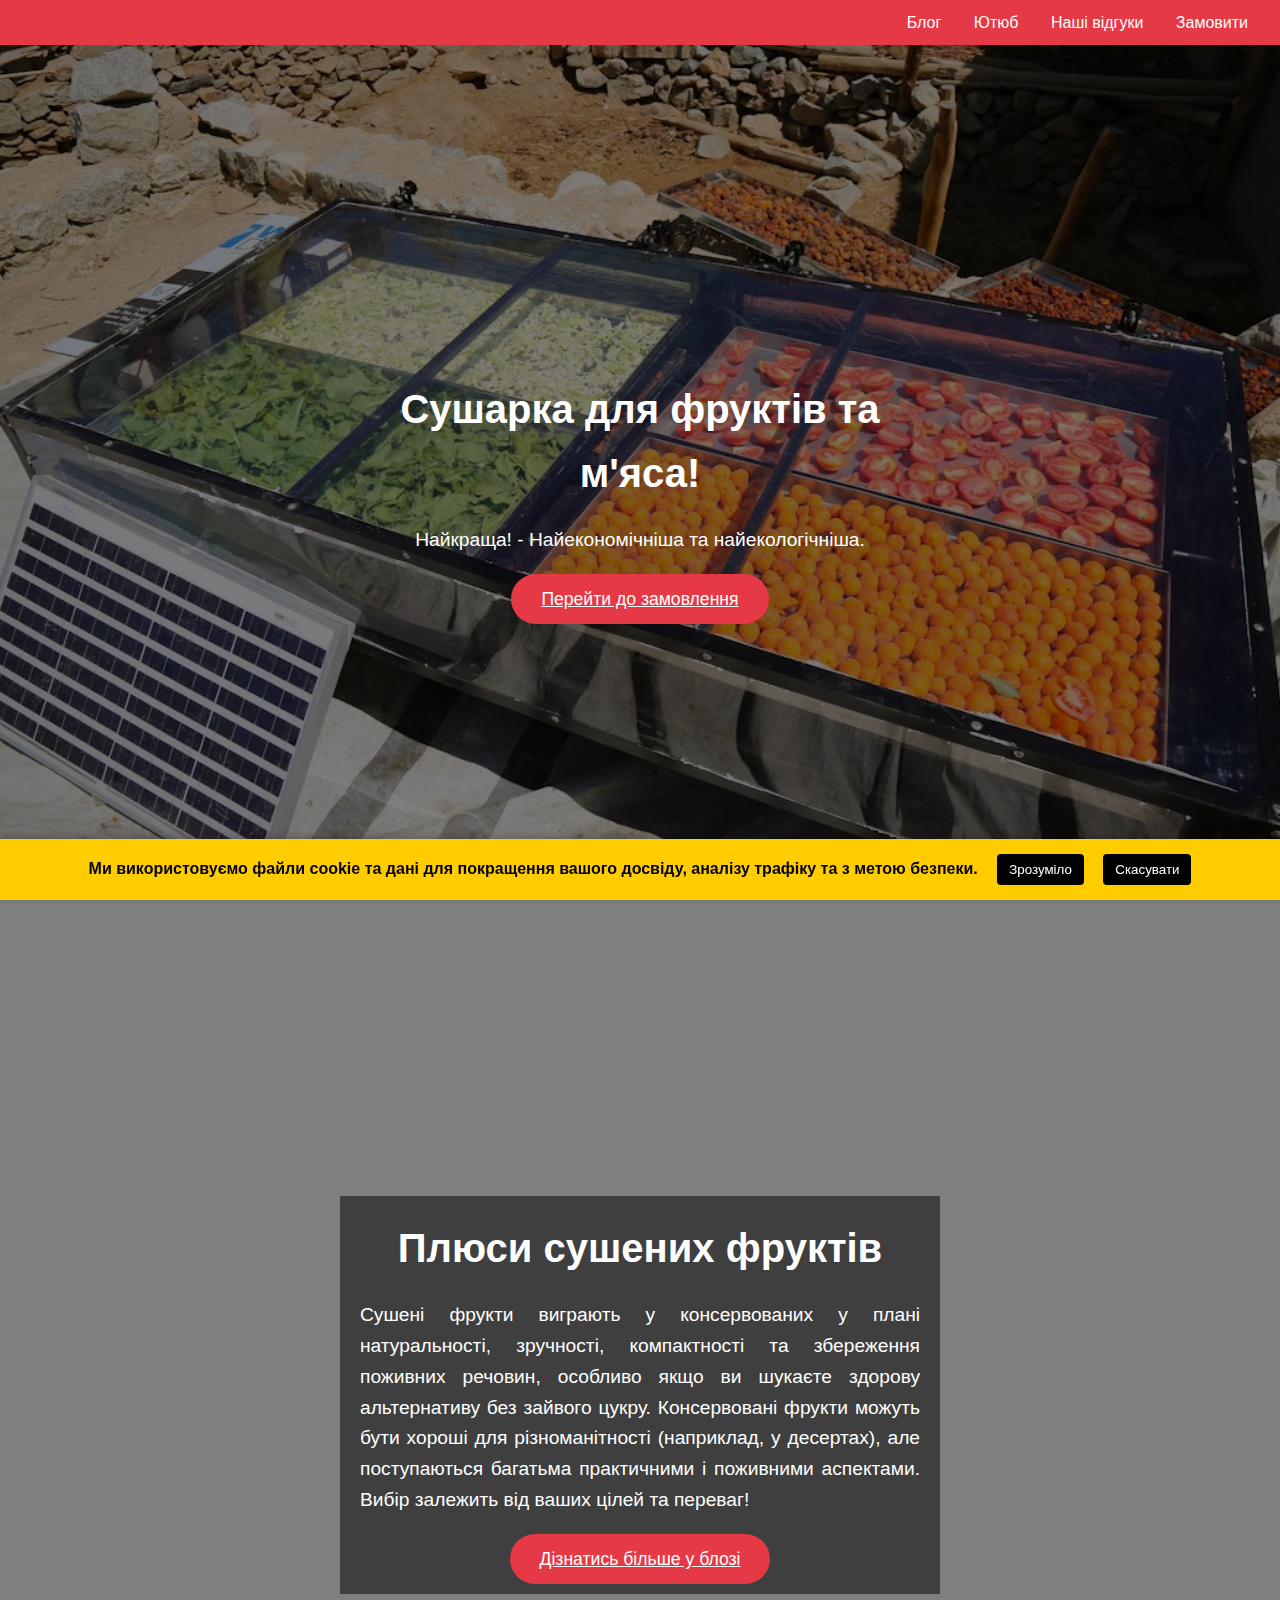
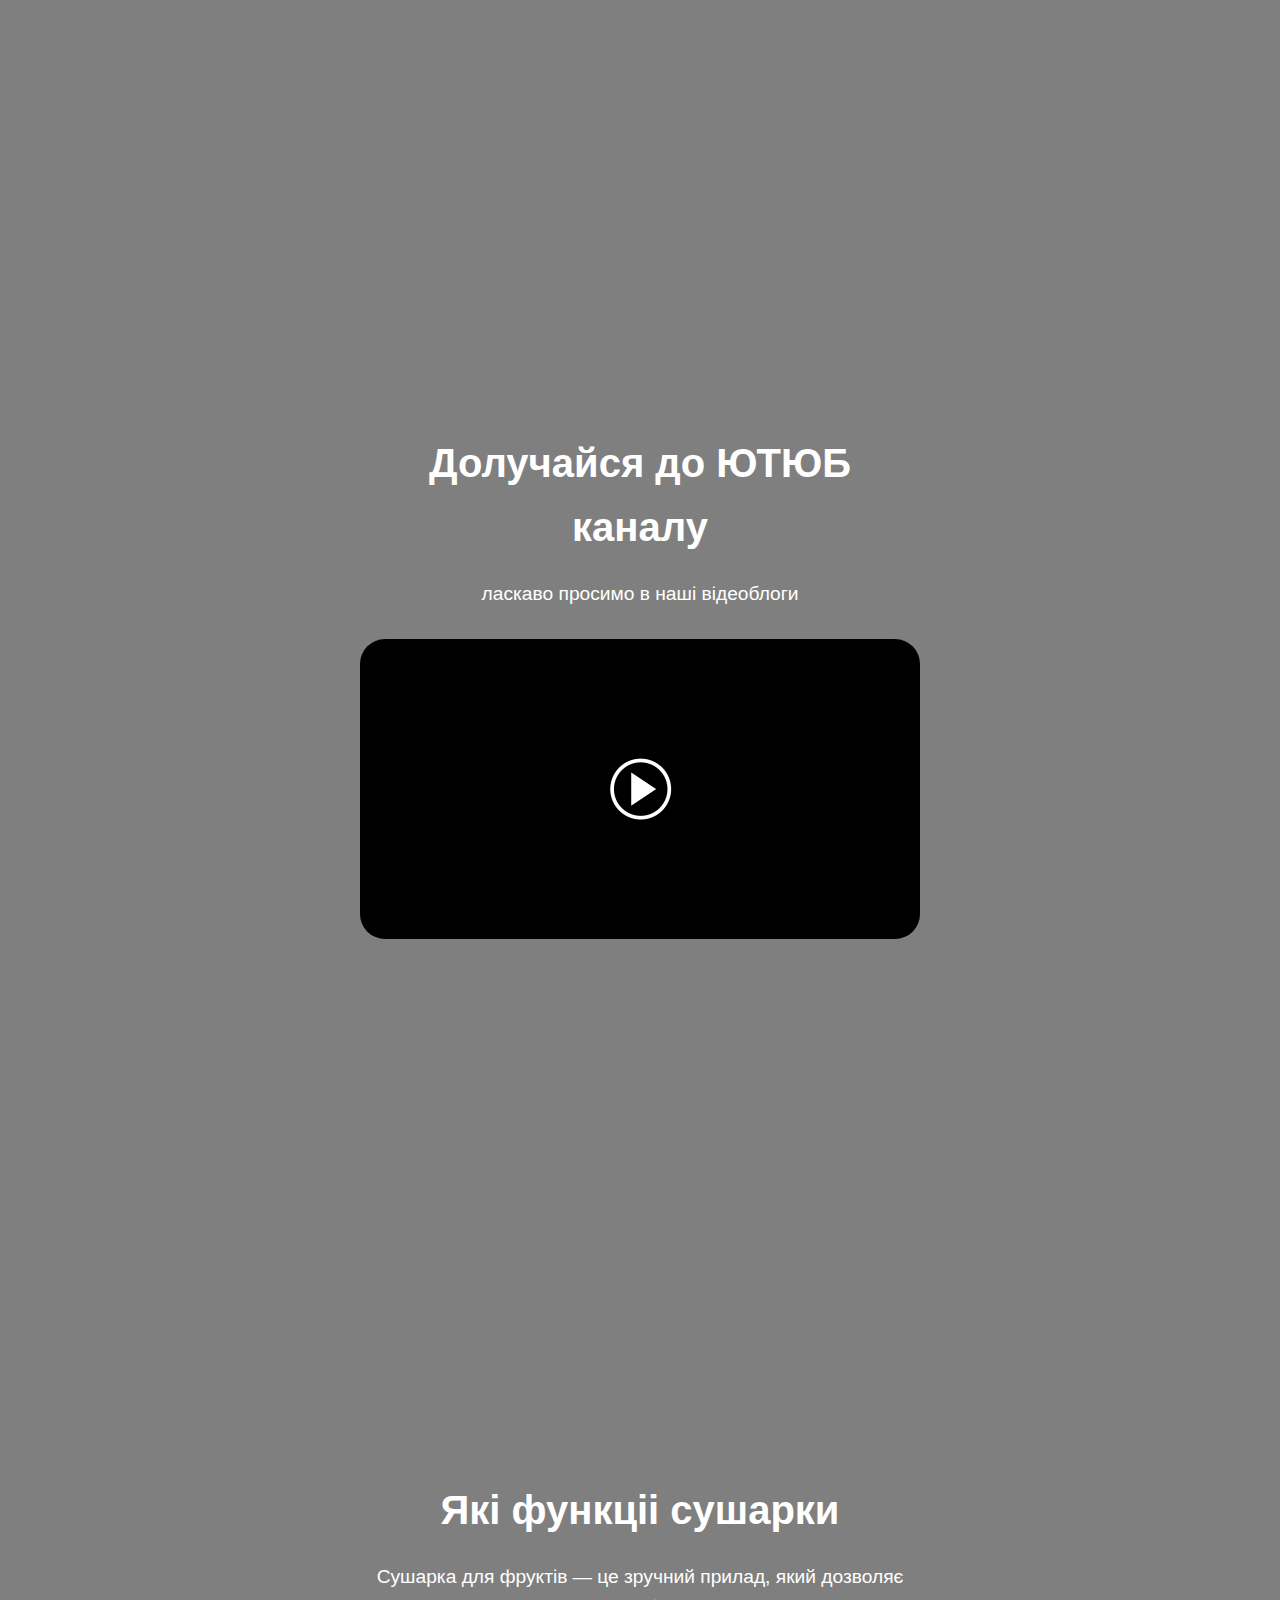
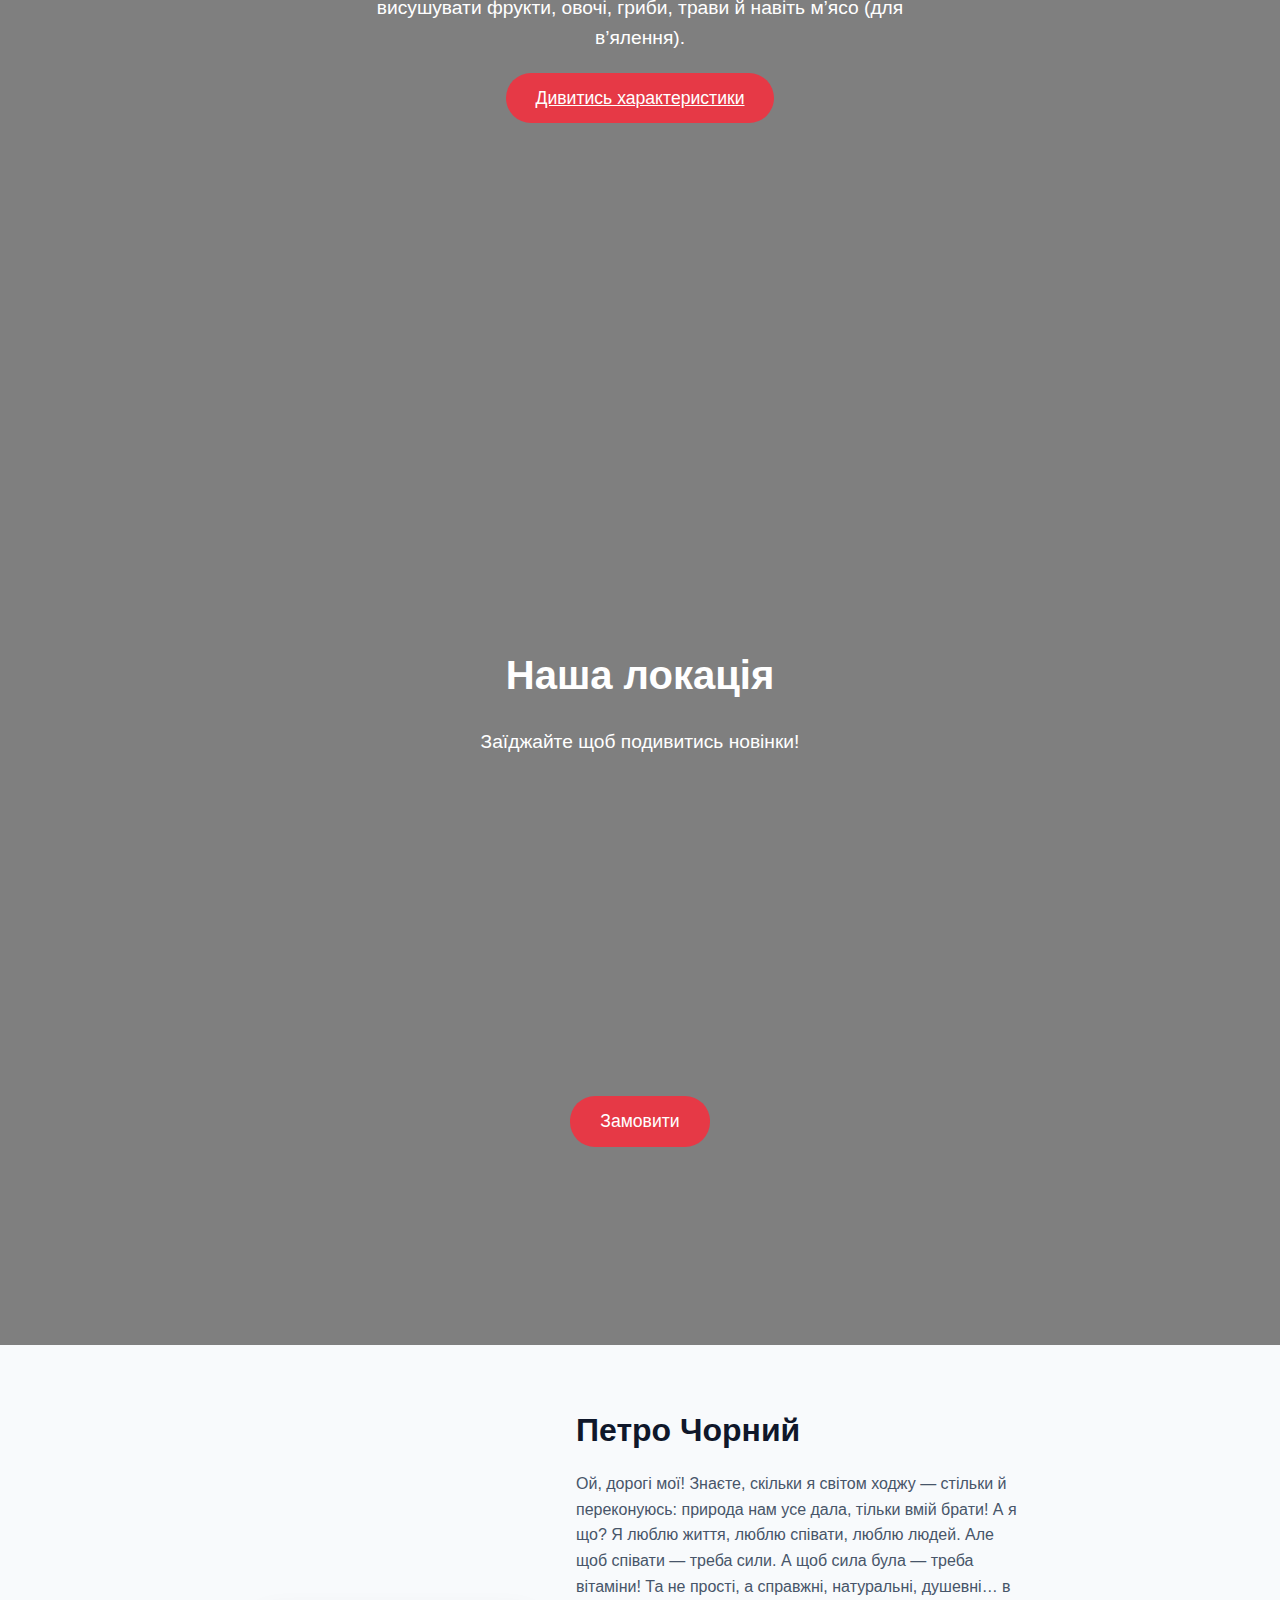
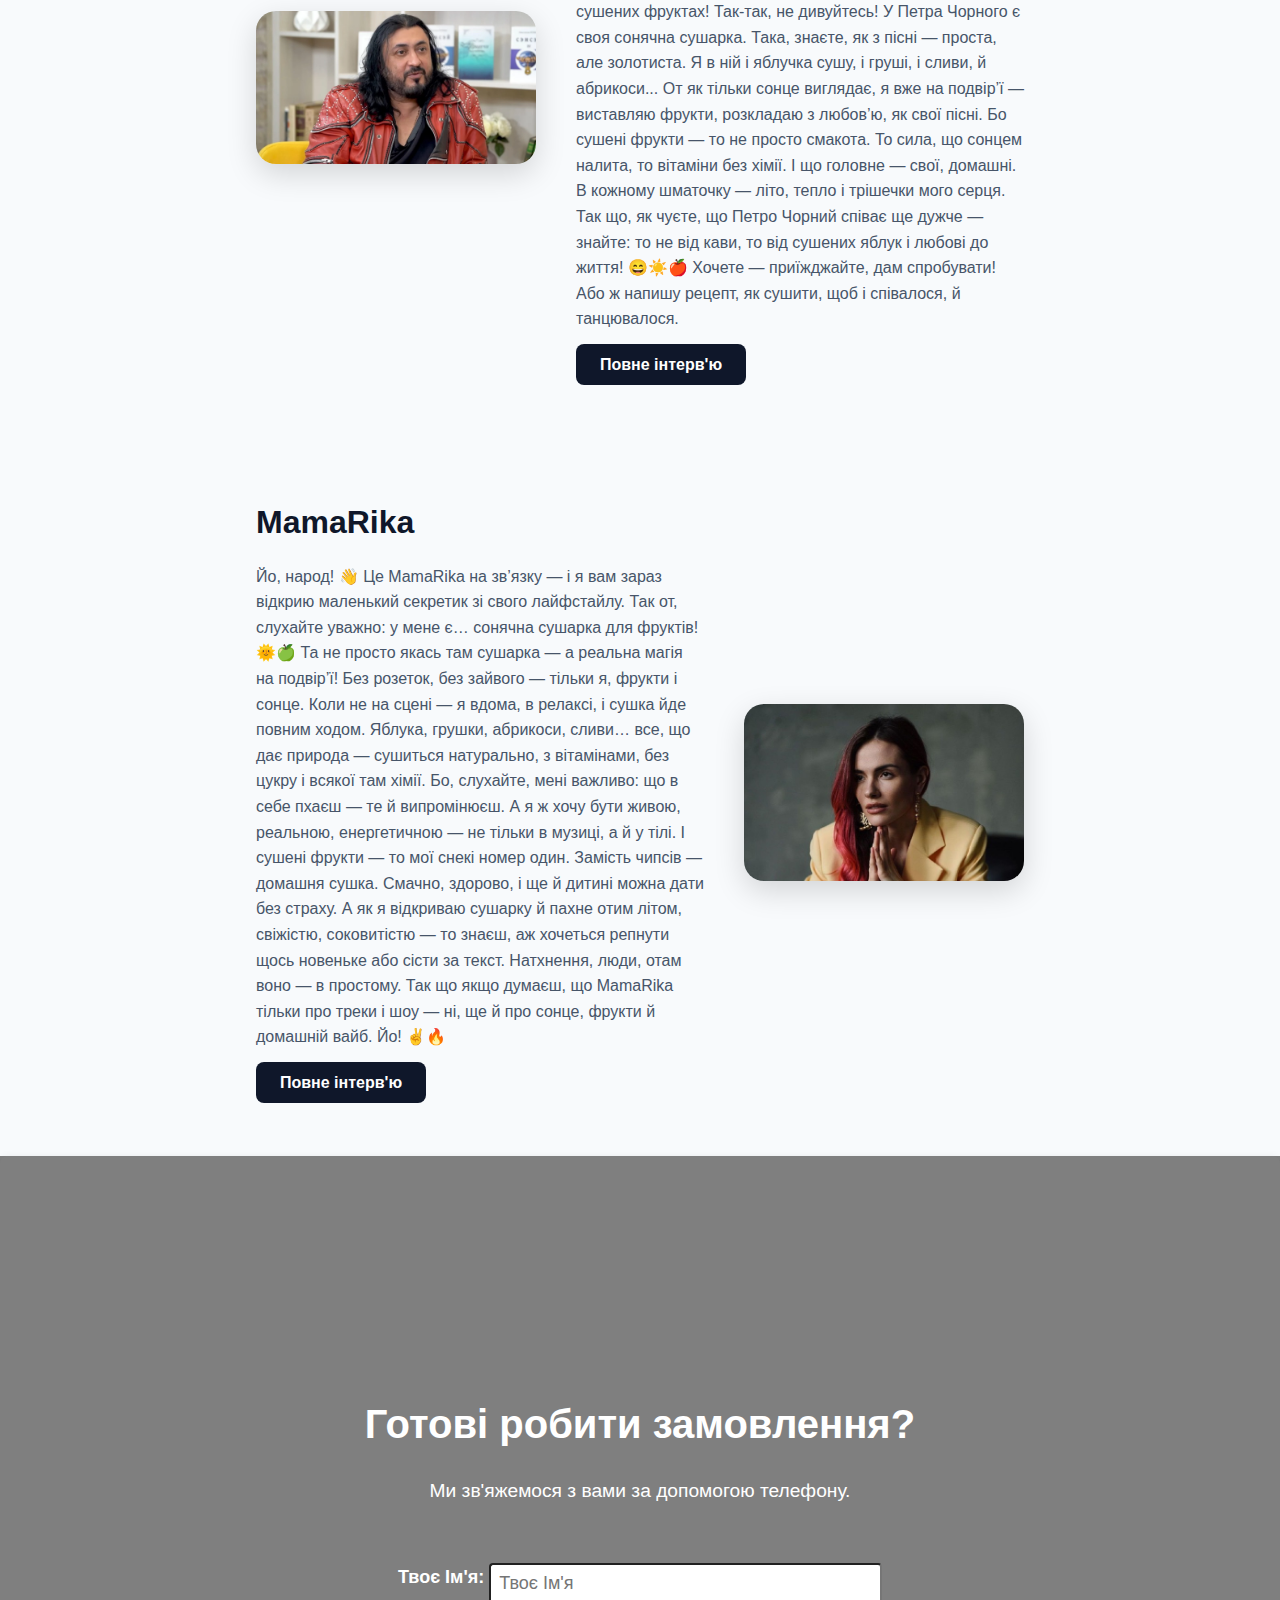
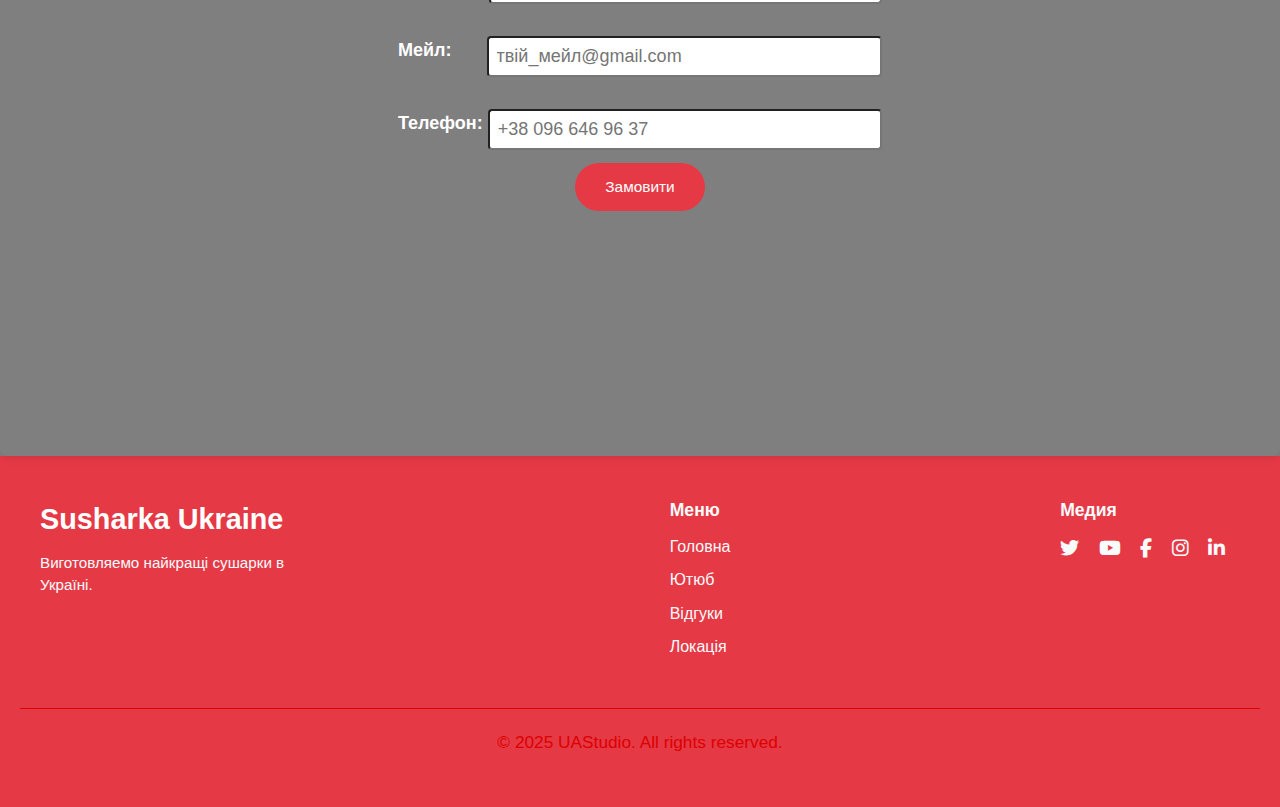
==== commit f2f4ece7: "Remove one button from policy of collecting data Add warning form message" ====
--- a/public_folder/index.html
+++ b/public_folder/index.html
@@ -15,8 +15,7 @@
   <div class="warning-banner" id="dataWarning">
     Ми використовуємо файли cookie та дані для покращення вашого досвіду, аналізу трафіку та з метою безпеки.
     <button onclick="document.getElementById('dataWarning').style.display='none'">Зрозуміло</button>
-    <button onclick="document.getElementById('dataWarning').style.display='none'">Прийняти</button>
-    <button onclick="document.getElementById('dataWarning').style.display='none'">Не прийняти</button>
+    <button onclick="document.getElementById('dataWarning').style.display='none'">Скасувати</button>
   </div>
 
   <nav id='menu'>
@@ -50,7 +49,7 @@
   <section id="youtube" class="parallax-section variety">
     <div class="content">
       <h2>Долучайся до ЮТЮБ каналу</h2>
-      <p>From storage to shipping, we’ve got you covered.</p>
+      <p>ласкаво просимо в наші відеоблоги</p>
       <div class="youtube">
         <iframe width="560" height="315" src="https://www.youtube.com/embed/SNdDaZsePyI?si=NqdKpgwDsZGJGzFz" title="YouTube video player" frameborder="0" allow="accelerometer; autoplay; clipboard-write; encrypted-media; gyroscope; picture-in-picture; web-share" referrerpolicy="strict-origin-when-cross-origin" allowfullscreen></iframe>
       <img class="youtube" src="./img/start-video-btn.png" alt="start video button" height="64px" width="64px">
@@ -72,7 +71,7 @@
     <div class="content">
       <h2>Наша локація</h2>
       <p>Заїджайте щоб подивитись новінки!</p>
-      <iframe width="300" height="300" src="https://maps.app.goo.gl/1FGAC23iCjq2QnyK6" title="YouTube video player" frameborder="0" allow="accelerometer; autoplay; clipboard-write; encrypted-media; gyroscope; picture-in-picture; web-share" referrerpolicy="strict-origin-when-cross-origin" allowfullscreen></iframe>
+      <iframe width="440" height="300" src="https://maps.app.goo.gl/1FGAC23iCjq2QnyK6" title="YouTube video player" frameborder="0" allow="accelerometer; autoplay; clipboard-write; encrypted-media; gyroscope; picture-in-picture; web-share" referrerpolicy="strict-origin-when-cross-origin" allowfullscreen></iframe>
       <button class="red-btn">Замовити</button>
     </div>
   </section>
@@ -119,8 +118,10 @@
         <form id="subscribe" class="feedback" action="/contact_page.php" target="_self">
           <fieldset><div class="fieldset">
             <legend></legend>
+
             <label id="name-label" for="name">Твоє&nbsp;Ім'я:&nbsp;
               <input id="name" name="name" type="text" placeholder="Твоє Ім'я" required />
+              <div class="error" data-error="поле Ваше ім'я не може бути порожнім" ></div>
             </label>
             <br/>
             <label id="email-label" for="email">Мейл:&nbsp;&nbsp;&nbsp;&nbsp;&nbsp;&nbsp;&nbsp;
--- a/public_folder/styles.css
+++ b/public_folder/styles.css
@@ -296,7 +296,8 @@
 }
 #name-label,
 #email-label,
-#number-label {
+#number-label
+{
   font-size: 18px!important;
   width:50px;
   margin-top: 11px;
@@ -316,12 +317,25 @@
     border-radius: 4px;
     font-size: 14px;
     color: #000;
-    padding-top: 16px;
-  margin-top: -10px;
+
 }
 #name-label{
   width: 500px!important;
 }
+input:focus:invalid~.error::after {
+  position: absolute;
+  z-index: 99;
+  content: attr(data-error);
+  top:230px;
+  left:50px;
+  font-style: italic;
+  font-size: 14px;
+  font-weight: 500;
+  width: 500px;
+  padding: 8px;
+  color: red;
+}
+
 /* chess section */
 .chess-section {
   display: flex;
